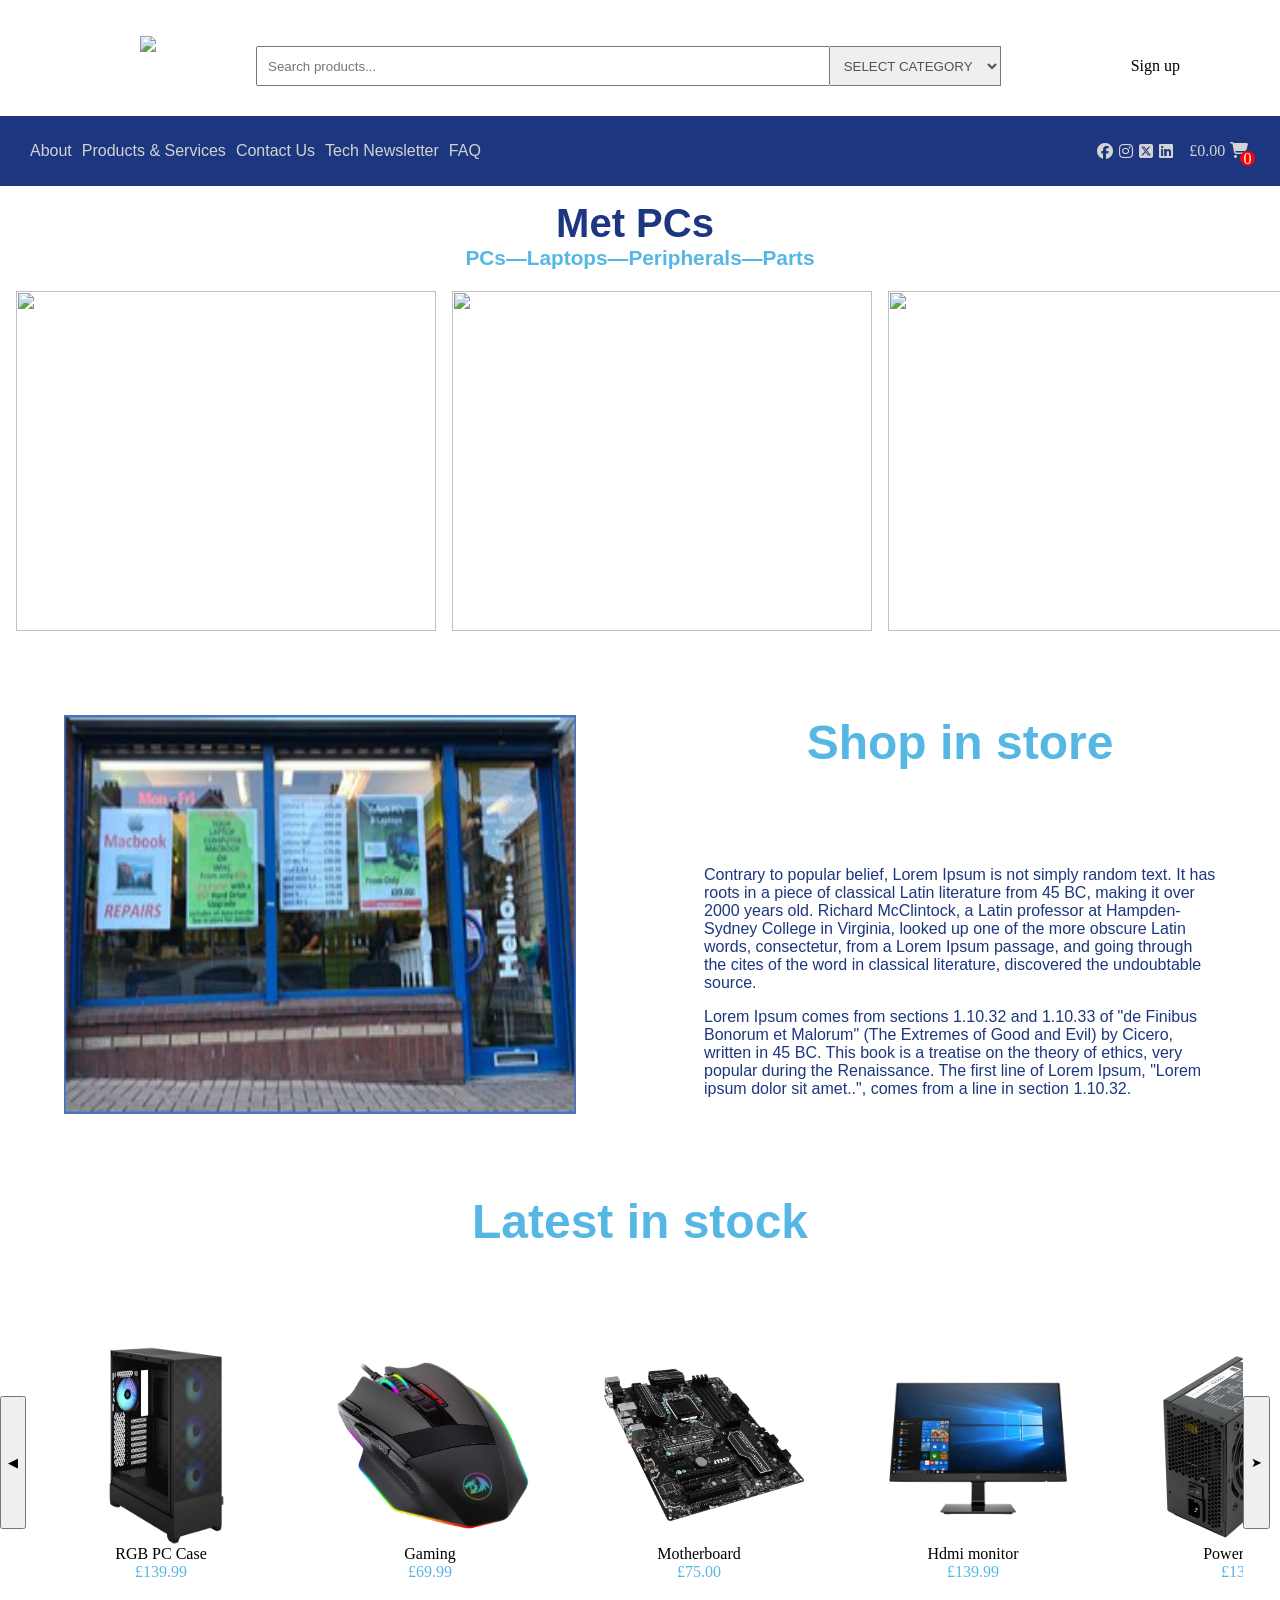
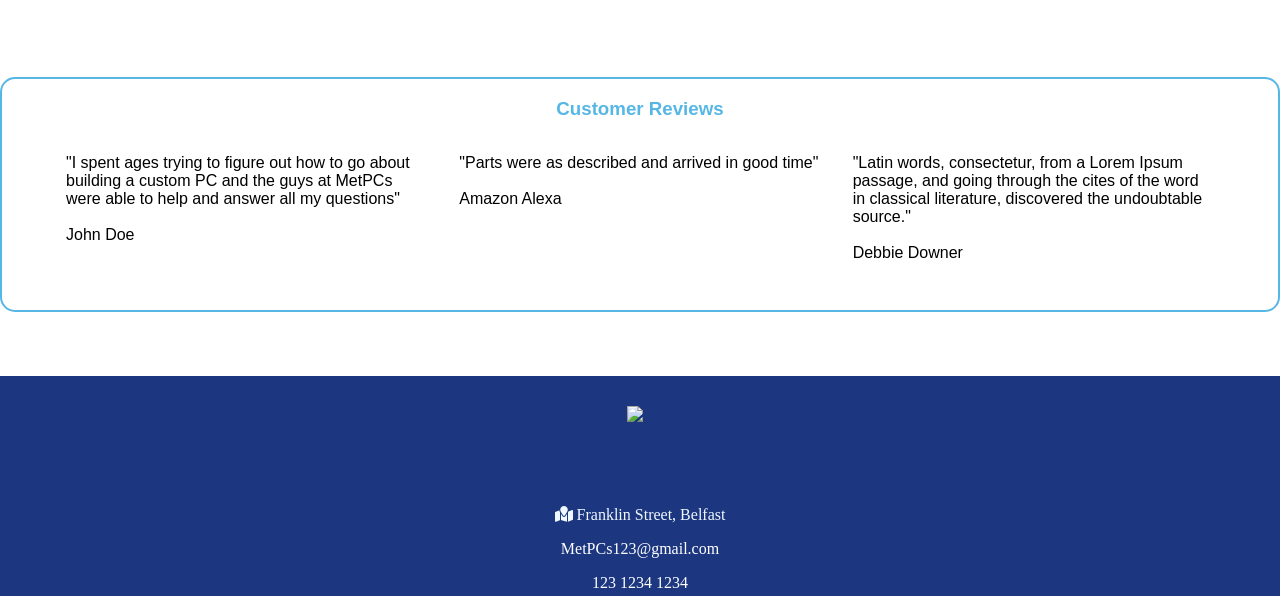
==== index.html @ 99a7a4ff "Mobile pages completed" ====
<!DOCTYPE html>
<html lang="en">
<head>
    <meta charset="UTF-8">
    <meta name="viewport" content="width=device-width, initial-scale=1.0">
    <title>Met PCs Landing Page</title>
    <link href="styles.css" rel="stylesheet"/>
   
    <link href="https://cdnjs.cloudflare.com/ajax/libs/font-awesome/6.5.1/css/all.min.css" 
    rel="stylesheet">
    <link href="Darnell.css" rel="stylesheet"/>
    
    
</head>
<body class="">

    <div class="mobilenav">
    <p id="mobilelink">
      <a id="burger">☰</a>
      <a><i class="fas fa-search"></i></a>
      <a id="cart"><i class='fas fa-shopping-cart'></i></a>
   </p>
    
    </div>
    

    <div class="search">
        <a id="home" href="index.html"><img class="logo" src="images/Met PCs logo.png"></a>

        <a href="productAndServices.html" class="searchbar"><input class="searchbar" type="search" placeholder="Search products..."></a>
        <select class="selectCategory">
            <option>SELECT CATEGORY</option>
            <option>Accessories</option>
            <option>Monitors</option>
            <option>Cases</option>
            <option>Components</option>
        </select>
        
         <a href="techNewsletter.html#sign-button" id="sign-buttontop">Sign up</a>
    </div>

    <div class="navbar">
        <a class="navlink" id="mhome" href="index.html">Home</a>
        <a class="navlink" href="About.html">About</a>
        <a class="navlink" href="productAndServices.html">Products & Services</a>
        <a class="navlink" href="contact.html">Contact Us</a>
        <a class="navlink" href="techNewsletter.html">Tech Newsletter</a>
        <a id="faq" class="navlink" href="faq.html">FAQ</a>
        
     <div class="socials">  
        <a target="_blank"  class="sociallink" href="https://en-gb.facebook.com/"><i class="fa-brands fa-facebook"></i></a>
        <a target="_blank"  class="sociallink" href="https://www.instagram.com/?flo=true"><i class="fa-brands fa-instagram"></i></a>
        <a target="_blank"  class="sociallink" href="https://fuckmusk.com/"><i class="fa-brands fa-square-x-twitter"></i></a>
        <a target="_blank"  class="sociallink" href="https://gb.linkedin.com/"><i class="fa-brands fa-linkedin"></i></a>
       
        <p class="cart"> £0.00 </p>
        <button class="cartButton"><i class='fas fa-shopping-cart'></i>
       <span>0</span>
       </button></div>


    </div>  
    
    <h1 class="title"><a id="homeh1" href="index.html">Met PCs</a></h1> 
    <h2 class="tagline">PCs—Laptops—Peripherals—Parts</h2>


<!--
    <div class="gallery1">
    <button id="leftbutton" onclick="FirstImage()">❮</button>  
    
    <img id="imageid" src="images/setup1.jpg">
    
    <button id="rightbutton" onclick="SecondImage()">❯</button>

    </div>
    -->


  <div class="slideshow">
   <div class ="slides">
      <div class="card"><img src="images/setup1.jpg" alt=""></div>
      <div class="card"><img src="images/setup2.jpg" alt=""></div>
       <div class="card"><img src="images/setup3.avif" alt=""></div>
      <div class="card"><img src="images/setup1.jpg" alt=""></div>
       <div class="card"><img src="images/setup2.jpg" alt=""></div>
      <div class="card"><img src="images/setup3.avif" alt=""></div>
     
   </div>
   <div aria-hidden="" class ="slides">
       <div class="card"><img src="images/setup1.jpg" alt=""></div>
      <div class="card"><img src="images/setup2.jpg" alt=""></div>
       <div class="card"><img src="images/setup3.avif" alt=""></div>
      <div class="card"><img src="images/setup1.jpg" alt=""></div>
       <div class="card"><img src="images/setup2.jpg" alt=""></div>
      <div class="card"><img src="images/setup3.avif" alt=""></div>
   </div>
</div>
  




    <div class="shopfront">
    <img id="shopFrontPic" src="images/shopfront.png">
    <div class="textblock">
       <h2 id="instore">Shop in store</h2>
       <p id="text">Contrary to popular belief, Lorem Ipsum is not simply random text. 
         It has roots in a piece of classical Latin literature from 45 BC, 
         making it over 2000 years old. Richard McClintock, a Latin professor 
         at Hampden-Sydney College in Virginia, looked up one of the more obscure
          Latin words, consectetur, from a Lorem Ipsum passage, and going through the 
          cites of the word in classical literature, discovered the undoubtable source.</p>
          <p id="text">
          Lorem Ipsum comes from sections 1.10.32 and 1.10.33 of "de Finibus Bonorum et 
          Malorum" (The Extremes of Good and Evil) by Cicero, written in 45 BC. 
          This book is a treatise on the theory of ethics, very popular during the 
          Renaissance. The first line of Lorem Ipsum, "Lorem ipsum dolor sit amet..", 
          comes from a line in section 1.10.32.</p>
    </div>
    </div>
    
     
    <h2>Latest in stock</h2>
    <!--
  
   --> 

   <div id="data" class="listProduct">
            <div class="item1">
            <img src="images/rgb case - Edited.png" alt="">
            <h2>NAME PRODUCT</h2>
            <div class="price">
            <button class="addcart">
               Add To Cart
            </button>
         </div>
            </div>
         </div>

  <div class="cartTab">
            <h1>Shopping Cart</h1>
            <div class="listCart">  
            </div>
            <div class="btn1">
               <button class="closeButton">CLOSE</button>
               <button class="checkOut">CHECK OUT</button>
            </div>
         </div>
              
              

       <div class="newcontain">
       <button id="slideL" class="move">◀</button>


        <div id="new" class="gallery">

         <div class="group">
        <img class="item" src="images/rgb case - Edited.png">
        <label class="label">RGB PC Case</label>
        <label id="price">£139.99</label></div>

        <div class="group"><a href="productAndServices.html">
        <img class="item" src="images/pc gaming mouse.png"></a>
        <label class="label">Gaming </label>
        <label id="price">£69.99</label></div>

        <div class="group">
        <img class="item" src="images/motherboard.png">
        <label class="label">Motherboard</label>
        <label id="price">£75.00</label></div>

        <div class="group">
        <img class="item" src="images/hdmi computer monitor.png">
        <label class="label">Hdmi monitor</label>
        <label id="price">£139.99</label></div>

         <div class="group">
        <img class="item" src="images/power supply.png">
        <label class="label">Power supply</label>
        <label id="price">£139.99</label></div>

         <div class="group">
        <img class="item" src="images/gaming keyboard.png">
        <label class="label">RGB Keyboard</label>
        <label id="price">£139.99</label></div>

         <div class="group">
        <img class="item" src="images/RGB PC Speakers.jpg">
        <label class="label">RGB PC Speakers</label>
        <label id="price">£139.99</label></div>

        <div class="group">
        <img class="item" src="images/rgb case - Edited.png">
        <label class="label">RGB PC Case</label>
        <label id="price">£139.99</label></div>

        <div class="group">
        <img class="item" src="images/pc gaming mouse.png">
        <label class="label">Gaming </label>
        <label id="price">£69.99</label></div>

        <div class="group">
        <img class="item" src="images/motherboard.png">
        <label class="label">Motherboard</label>
        <label id="price">£75.00</label></div>

        <div class="group">
        <img class="item" src="images/hdmi computer monitor.png">
        <label class="label">Hdmi monitor</label>
        <label id="price">£139.99</label></div>

         <div class="group">
        <img class="item" src="images/power supply.png">
        <label class="label">Power supply</label>
        <label id="price">£139.99</label></div>

         <div class="group">
        <img class="item" src="images/gaming keyboard.png">
        <label class="label">RGB Keyboard</label>
        <label id="price">£139.99</label></div>

         <div class="group">
        <img class="item" src="images/RGB PC Speakers.jpg">
        <label class="label">RGB PC Speakers</label>
        <label id="price">£139.99</label></div>
        </div> 

     <button id="slideR" class="move">➤</button>  
      </div> 

     <div class="reviews"> <h3 id="feedbk">Customer Reviews</h3>
     <div class="feedback">
      <p class="r">"I spent ages trying to figure out how to go about building a
          custom PC and the guys at MetPCs were able to help and answer all my questions" <br> <br> John Doe</p>
      <p class="r">"Parts were as described and arrived in good time" <br> <br> Amazon Alexa</p>
      <p class="r"> "Latin words, consectetur, from a Lorem Ipsum passage, and going through the 
          cites of the word in classical literature, discovered the undoubtable source."
         <br><br> Debbie Downer</p>
      
     </div>


     </div>

    <div class="footer">
        <a href="index.html"><img id="metdark" src="images/Met dark.png"></a>
        <p id="address"><i class='fa-solid fa-map-location'></i> Franklin Street, Belfast</p>
        <p class="email">MetPCs123@gmail.com</p>
        <p>123 1234 1234</p></div>
     
   </div>
   
   
  
 <script src="script.js"></script>   
</body>
</html>
---- styles.css ----
body {margin: 0px;}

@keyframes spin {
        from {translate: 0;}
        to {translate: -100%;}
}

.slideshow::-webkit-scrollbar {
        display: none;
}

.slideshow {
        width: 100%;
        display: flex;
        overflow-x: auto;
        margin-bottom: 5em;
        
        }

.slides {display: flex;
        align-items: center;
        justify-content: center;
        animation: spin 80s infinite linear;
        gap:1em;
        padding-left: 1em;
       
}

.slides:hover {animation-play-state: paused;}

a { text-decoration: none;
    padding-left: 0px;
    margin-left: -10px;
}



.card img {height: 340px;
          width: 420px;}

 .search {display: flex;
          align-items: center;
         height: 100px;
         flex: 1;
       
 }  
 
 .logo {height: 60px;
       padding-right: 100px;
        margin-left: 150px;
        }

a       {display: flex;
        flex-direction: row;
        justify-content: center;}

 .searchbar {height: 40px;
            flex: 1;
            padding-left: 10px;
        }

        
.selectCategory {height: 40px;
        border-left: none;
        color: rgb(84, 83, 83);
        padding-left: 10px;
        padding-right: 10px;
        cursor: pointer;
        margin-left: -.42px;}       

        

.btn {height: 30px;
      margin-right: 20px; 
      color: rgb(84, 83, 83);
       }
       

.cart {display: flex;
        flex-direction: row;
        width: .3em;}

.navbar {
        display: flex;
        gap: 20px;
        flex-wrap: wrap;
        flex-shrink: 0;
        overflow: hidden;
        color: lightgray;
        background-color: #1C377F;
        padding-left: 30px;
        padding-top: 10px;
        padding-bottom: 10px;
        position: sticky;
        top: 0;
        align-items: center;
        z-index: 1;
        
        ;
}

input:focus {
    outline: none;
  
}
select:focus {
    outline: none;
}

.socials {display: flex;
        justify-content: flex-end;
        flex-direction: row;
        align-items: center;
        gap: 1em;
        padding-right: 2em;
        position: relative;
        
        }

i, span {cursor: pointer;}

.socials span {display: flex;
                width: 15px;
                height: 15px;
                background-color: red;
                justify-content: center;
                align-items: center;
                color: #ffffff;
                border-radius: 50%;
                position: absolute;
                top: 50%;
                margin-left: 10px;}

#faq {display:flex;
      flex:1;
        justify-content: flex-start;}

h2 {font-family:'Franklin Gothic Medium', 'Arial Narrow', Arial, sans-serif;
    margin: auto;
text-align: center;
font-size:3em;
margin-bottom: 2em;
color: #56b7e5;}

.shopfront {display: flex;
            justify-content: space-around;
            margin-bottom: 5em;
            }

#shopFrontPic {width: 40vw;}

#text {width: 40vw;
        font-family: Arial, sans-serif;
        color: #1C377F;}
            

#service {all: unset;
        font-family:'Franklin Gothic Medium', 'Arial Narrow', Arial, sans-serif;
        margin: auto;
        text-align: center;
        font-size:3em;
        margin-bottom: 2em;
        color: #56b7e5;}


.navlink {text-decoration: none;
   color: lightgray;
font-family: 'Franklin Gothic Medium', 'Arial Narrow', Arial, sans-serif;}

.navlink:hover {text-decoration-line: underline;}

#mhome {visibility: hidden;
        width: 0;}

.mobilenav {visibility: hidden;
           height: 0;}

.sociallink {color: lightgray;
             text-decoration: none;}

.sociallink:hover {color: #ffffff;}

.navlink:hover {color: #ffffff;
}

#sign {
        background: none;
        border: none;
        padding-left: 70px;
        padding-right: 70px;
        cursor: pointer;
        text-decoration: none;
        font-size: 1rem;
}

#sign:hover {color: #808080;}



.cart {margin-left: auto;
        margin-right: 20px;
        
       }

.title {font-size: 2.5em;
        font-family: 'Franklin Gothic Medium', 'Arial Narrow', Arial, sans-serif;
        color: #1C377F;
        text-align: center;
        font-weight: bold;
        text-align: center;
        padding-bottom: 0;
        margin-bottom: 0;
        margin-top: 15px;
        
       }

.tagline {text-align: center;
        font-family: 'Franklin Gothic Medium', 'Arial Narrow', Arial, sans-serif;
        font-size: 1.3em;
        color: #56b7e5;
        margin-bottom: 1em;
       
      }

.gallery1 {display: flex;
         flex-direction: row;
         justify-content: center;
         margin-bottom: 10rem;
         background-color: #1C377F;
        }

#imageid {height: 400px;
         width: 600px;}

#leftbutton {background: none;
        color: azure;
        border: 0;
        height: 100;
        cursor: pointer;
        }

#rightbutton {
background: none;
border: 0;
color: azure;
height: 100;
cursor: pointer;}


#new {
        all: unset;
        overflow: scroll;
        flex-wrap: nowrap;
        flex-direction: row;
        display: flex;
        white-space: nowrap;
        position: static;
        gap: 4em;
       
}
 

 #new::-webkit-scrollbar {
                display: none; 
        }  

 .newcontain {display: flex;
                flex-direction: row;
                align-items: center;
                margin-bottom: 6em;
               }    
#slideR {
        margin-right: 10px;}

.move {height: 10em;
        margin-right: 30px;}                

.gallery {
        display: flex;
        flex-direction: row;
        justify-content: space-around;
        flex-wrap: wrap;
        gap: 30px;
        padding-bottom: 80px;
       

}

.group {display: flex;
        flex-direction: column;
        align-items: center;
        }

.group img {width: 200px;
        height: 200px;}



#price {color: #56b7e5;}


.reviews {border: solid 2px #56b7e5;
         margin-bottom: 4em;
         padding-bottom: 2em;
         border-radius: 15px;
         font-family: Arial, sans-serif;
}

.r {width: 50em;}


.feedback {display: flex;
          padding-left: 4em;
           padding-right: 4em;
         gap: 2em;}

#feedbk {color: #56b7e5;
        font-family: 'Arial Narrow', Arial, sans-serif;
        text-align: center;}





.footer { 
background-color: #1C377F;;
height: 220px;
display: flex;
align-items: center;
text-align: center;
flex-direction: column;
color:#ffffff;
margin: 0;
}


#metdark {
        height: 100px;
        background-color: #1C377F;
        margin: auto;
        margin-top: 30px;
        margin-bottom: 0;
        
}

#address {color: aliceblue;
                margin-top: 0;}

#homeh1 {text-decoration: none;
        color: #1C377F;}

.sub {font-size: 2em;
       font-family: 'Arial Narrow', Arial, sans-serif;
        margin-left: 2.5em;
        color: #1C377F;
        font-style: oblique; }

.container {display: grid; 
        grid-template-columns: 1fr 1fr 1fr 1fr;
                padding-bottom: 4em;
                padding-left: 1em;
                padding-right: 1em;
                margin:0;
                grid-template-rows: 50vh;
                place-items: center;
                gap: 40px;
               
                }

.item1 {border: solid 2px #56b7e5; 
      border-radius: 15px;
        width: 15em;
        height: 18em;
        box-shadow: 1px 3px 8px 1px rgb(241, 241, 241);
        cursor: pointer;
        
        }


.name {color: #1C377F;
       margin-left: .5em;
       font-family: 'Franklin Gothic Medium', 'Arial Narrow', Arial, sans-serif;
       font-size: 1.2em;
}

#addcart {width: inherit;
          background-color: #56b7e5;
         color: #ffffff;
         border: none;
         margin-bottom: .5em;
         padding-top: .25em;
         padding-bottom: .25em;
         cursor: pointer;
          }

#addcart:hover {background-color: #7acff7;
        padding-bottom: 10px;}

.£ {margin-left: .5em;
        font-family: 'Franklin Gothic Medium', 'Arial Narrow', Arial, sans-serif;
        color: #56b7e5;}

.pic {height: 12em;
        width: 15em;
        border-top-left-radius: 15px;
        border-top-right-radius: 15px;
        margin-bottom: .5em;
        margin-top: 2em;
        margin-bottom: 1em;
        }    
        
#seemore {display: flex;
        justify-content: center;
        margin-bottom: 4em;
        }

#see {border: solid 1px #56b7e5;
      border-radius: 10px;
        color: #56b7e5;
        background-color: white;
        width: 10em;
        height: 2em;
        cursor: pointer;}

#see:hover {background-color: #56b7e5;
            color: #ffffff;}

.cartTab {width: 400px;
         background-color: #56b7e5;
         color: #ffffff;
         position: fixed;
         inset: 0 -400px 0 auto;
         display: grid;
         grid-template-rows: 70px 1fr 70px;
         font-family:  Arial, sans-serif;
         z-index: 1;
        
        
        }

body.showCart .cartTab {
        inset: 0 0 0 auto;
}





.cartTab .name {font-size: 15px;}


.item .item1 { height: 100%;
         box-shadow: none;
        width: fit-content;}
        
.item {height: 70px;
        padding-left: 10px;}





.listCart .name {color: #ffffff;
 }

.listProduct  {
        display: grid;
        grid-template-columns: repeat(4, 1fr);
        gap: 20px;
        padding-bottom: 2em;
        justify-items: center;
        margin-top: 2em;
        
        
}

#data {display: none;}

.listProduct .item1 {
        display: grid;
        justify-items: center;
}

.listProduct .item1 .price {
       height: 10px;
       margin: 0;
       padding: 0;
}

.listProduct .item1 img {
        width: 12em;
        padding-top: 1em;
        height: 10em;
       
       
       

}

.listProduct .item1 h2 {
        font-size: 1.5em;
        padding: 0;
        margin: 0;
        height: 10px;
}

.listProduct .item1 .addcart {
      
        width: 100%;
         background-color: #29afed;
         color: #ffffff;
         border: none;
         cursor: pointer;
         height: 25px;
}

.listProduct .item1 .addcart:hover {background-color: #7acff7;}

.cartTab h1 {padding-left: 10px;}

.cartTab .btn1 {display: grid;
        grid-template-columns: repeat(2, 1fr);}

.cartTab .btn1 button{
        background-color: #29afed;
        color: #ffffff;
        border: none;
        cursor: pointer;
        font-weight: 500;
}

.cartTab .btn1 button:hover {
        background-color: #7acff7;
}

.cartTab .btn1 .closeButton {background-color: #f2f2f2;
                        color: #000000;}

.cartTab .btn1 .closeButton:hover {background-color: #ffffff;
                        color: #000000;}                        

.cartTab .listCart .item1 img {
        width: 100%;
}

.cartTab .listCart .item1 {
        display: grid;
        grid-template-columns: 70px 150px 50px 1fr;
        gap: 10px;
        text-align: center;
        align-items: center;
        border: none;
}

.listCart .quantity span {
        display: inline-block;
        width: 20px;
        height: 20px;
        background-color: #ffffff;
        color: #1C377F;
        border-radius: 50%
}

.listCart .quantity span:nth-child(2) {
        background-color: transparent;
        color: #ffffff;
 }

 .listCart .item:nth-child(even) {
        background-color: #7acff7;
        border: none;
 }

 .listCart {overflow: auto;}

 .listCart::-webkit-scrollbar{
        width: 0;
 }

 .cartButton {all: unset;}

 

@media (max-width: 768px) {

        .welcome-text {display: flex;
                        flex-direction: column-reverse;}

        .welcome-text img {
                all: unset;
                width: 100%
     }

        .welcome-text h1 {font-family: Arial, sans-serif;
        font-size: 12px;
       }

          .header-section {
                all: unset;
                display: flex;
                flex-direction: column;
                flex-wrap: wrap;
                
        }

        .faq-list details {
               
                 width: inherit;
                
        }

        .faq-list h1 {
               
                color: #56b7e5;
                text-align: center;
                
        }

        .about-section {
                all: unset;
                display: flex;
                flex-direction: column;
                flex-wrap: wrap;
                
        }
     
        .about-welcome-text {
                all: unset;
                width: 100vw;
                flex: 1;
                }

        .welcome-text2 p img {
                width: 50px;
        }

        .feedback {
                all: unset;
                display: flex;
                flex-direction: column;
                gap: 1em;
        }

        .r {    all: unset;
                width: inherit;
                font-family: Arial, sans-serif;
                padding: 1em;
                font-size: 14px;
                background-color: #f1f1f1;
                margin-left: 10px;
                margin-right: 10px;
        
        }
        .reviews {margin-top: 50px;
                background-color: #ffffff;}

         .newcontain {
                all: unset;
                display: flex;
                flex-direction: row;
                align-items: center;
                margin-bottom: 0px;
                padding-bottom: 0;
                padding-left: 10px;}   
                
        .newcontain button {display: none;}
                
.move {height: 5em;}                

.gallery {
        all: unset;
        width: 150px;
       
       

}

.group { all:unset;
      
        }

.group img {width: 150px;
        height: 150px;}




        #service {
                all: unset;
                font-size: large;
                display: block;
               text-align: center;
               padding-top: 1em;
               padding-bottom: 1em;
               font-family:  Arial, sans-serif;
        }

        .textblock #text {all: unset;
                display: flex;
                width: 80%;
                align-items: center;
                font-family:  Arial, sans-serif;
                }

        .textblock {align-items: center;
                   display: flex;
                   flex-direction: column;}

        .listProduct {all: unset;
                display: flex;
                flex-wrap: wrap;
                width: inherit;
                gap: 2em;
                justify-content: center;
                }

        #seemore {padding-top: 2em;}

       

        iframe {width: inherit;
                height: auto;}

        .item1      {max-width: 150px;
                    max-height: 220px;
                    display: flex;}

        .item1 img {max-width: 80px;
                    max-height: 100px;}

        .item1 button {max-width: inherit;
                    max-height: inherit;}

        .listProduct .item1 h2 {
                   all: unset;
                   color: #56b7e5;
                        }

      .history{grid-template-columns: 1fr;}
        body {width: 384px;
                margin: 0;
                padding: 0;}

        .mobilenav {visibility: visible;
                  position: sticky;
                  height: 2em;
                  top: 0;
                  z-index: 1;
                  width: 384px;
                  margin-top: -18px;
                  
                       }

        #mobilelink {background-color: #1C377F;
                color: #ffffff;
                padding-top: 1em;
                 padding-bottom: 1em;
                display: flex;
                flex-direction: row;
                gap: 1em;
                justify-content: flex-start;
                align-items: center;
                text-align: left;
                width: 384px;
                
                 }


        #burger {display: flex;
                flex: 1;
                justify-content: flex-start;
                padding-left: .5em;
               }
        
        .search {width: 90vw;
              }

        #cart {padding-right: 1em;}

        .selectCategory {width: 2vw;
        cursor: pointer;}
        
        .logo, #home {display: none;
                        
                       }
        
        #sign {padding-left: 2vw;
                padding-right: 0;}
        
        .searchbar {padding-right: 10vw;
                        margin-left: 1vw;}

       

        .item {height: 10vh;
       padding: auto; 
        }

        .title {font-size: 3em;
                position: relative;
                z-index: 1;
                margin-top: 8vw;
                width: 384px;
                }

        .tagline {font-size: 1.3em;
                   width: 384px;
                        }

        .navbar {overflow: scroll;
                flex-wrap: nowrap;
                flex-direction: row;
                white-space: nowrap;
                padding-top: 3em;
                padding-bottom: 1.2em;
                background-color: white;
                position: static;
                width: 384px;
                margin-left: 0;
                padding-left: 0;
                }
        
                .search {display: none;}

        .navbar::-webkit-scrollbar {
                display: none; 
        }

        
        .label::-webkit-scrollbar {
                display: none; 
        }
        

        .searchbar, .selectCategory, #sign {display: none;}

        
        
              #sign {margin-right: 0vw;
                padding-right: 0;}

        h2 {font-family:'Franklin Gothic Medium', 'Arial Narrow', Arial, sans-serif;
           text-align: center;
           font-size: 2em;
           margin-bottom: 1em;
           color: #56b7e5;
           margin-top: 0;
           padding-top:0;
           width:384px;}

        .gallery1 {display: flex; 
                   background-color:#1C377F;
                   position: static;
                   padding-bottom: 0;
                   margin-bottom: 4em;
                   
                   
                   
                   }

        #imageid { width: 384px;
                   height: 290px;
                   }

        #rightbutton {position: relative;
                      top: 50%;
                      right: 5%;
                      
                     
                     }

         #leftbutton {position: relative;
                      top:50%;
                      left: 5%;
                     }

       

        .socials {display: none;
                  }
        
        .navlink {color: #1C377F;
                  font-family: 'Franklin Gothic Medium', 'Arial Narrow', Arial, sans-serif;
                 font-weight: 900;
                 font-size: 1em;
                 border-right: solid 1px black;
                 width: 384px;
                 padding-right: 1em;
                }    
                 
        .navlink:active {color: #56b7e5;}

       

        #mhome {visibility: visible;
                width: 100%;
                padding-left: 1em;}
                
        .label {width: 150px;
                overflow: auto;
                height: 20px;
                color: #1C377F;
                font-family: 'Arial Narrow', Arial, sans-serif;
                font-size: 1em;
                white-space: nowrap;
                display: flex;
                flex-wrap: nowrap;
                padding-left: 1em;
              }

        #price{width: 150px;
                overflow: hidden;
                height: 10px;
                color: #56b7e5;
                font-family: 'Arial Narrow', Arial, sans-serif;
                font-size: 1em;
                padding-left: 1em;
                }


        .group {width:150px;
        }

        .shopfront {display: flex;
            flex-direction: column;
            align-items: center;
            justify-content: center;
            
            
            }

#shopFrontPic {width: 80vw;
                height: 70vw;
                background-color: #1C377F;
                all: unset;
                padding-top: 4em;
                

                }
#instore {margin-top: -7.5em;
        padding-bottom: 200px;
         }

#text {all: unset;
        color: #1C377F;
        width: 80vw;
        
}

 


 .footer {color:#ffffff;
        text-decoration:None;
 }

}
---- Darnell.css ----
.socials {display: flex;
        justify-content: flex-end;
        flex-direction: row;
        align-items: center;
        gap: 1em;
      
       
         

}

 details {
  border: 2px solid #1C377F;
  border-radius: 10px;
  margin: 40px 0 0 0;
  padding: 1em;
  background-color: #56b7e5;
  font-family:'Franklin Gothic Medium', 'Arial Narrow', Arial, sans-serif;
  font-weight: bold;
  scroll-behavior: auto;
  text-align: center;
  min-width: 100px;
  width: 100%;
  display: flex;
  flex-direction: column;
 }

summary {
  cursor: pointer;
font-size: 20px;
min-width: 100px;
text-align: center;
flex: 1;}

summary::-webkit-details-marker {
  display: none; /* removes default marker in Chrome/Safari */
}

details[open] {
  background: #56b7e5;
text-align: center;}

details p {font-size: 20px}



.faq-welcome h1 {text-align: center;
color:#1C377F;
font-family: 'Franklin Gothic Medium', 'Arial Narrow', Arial, sans-serif;
display: flex;
flex-direction: row;
margin: 0 auto;
min-width: 100px;
}



.about-1 {color: #1C377F;
text-align: center;
font-family: 'Franklin Gothic Medium', 'Arial Narrow', Arial, sans-serif;
}



.about-2 {text-align: center;
font-family: 'Franklin Gothic Medium', 'Arial Narrow', Arial, sans-serif;
}


.email {margin: 0}

hr {background: linear-gradient(to right, #56b7e5,#1C377F, #56b7e5);
border: none;
height: 20px;
}

.header-section {
display: flex;              
justify-content: space-evenly; 
align-items:center;
flex-direction: row;
gap: 5px;                  
}

.welcome-text {
flex: 1;
font-size: 30px;                   
text-align: center;
padding: 0 10px;
font-family: 'Franklin Gothic Medium', 'Arial Narrow', Arial, sans-serif
}

.welcome-text img {
min-width: 100px;
width: 100%;
border-radius: 100px;
margin: 20px;}

.welcome-text h1 {
font-size: 30px;
}

.faq-list {
flex: 1;
justify-content: center;
flex-direction: row;                   
text-align: center;
font-size: 1rem;
margin: 0 10rem;
}

.about-section {display: flex;
justify-content:space-between;
align-items: center;
align-items: center;
flex-direction: row;
font-family: 'Franklin Gothic Medium', 'Arial Narrow', Arial, sans-serif;
gap: 20px;
}

.about-welcome-text{
flex: 1;
text-align: center;
}

.about-welcome-text img {
border: solid;
border-radius: 200px;
width: 90%;
text-align: center;

}


.about-welcome-text p {
font-size: x-large;
padding: 10px;
}


.welcome-text2 {flex: 1;
font-size: 25px;
text-align: center;
padding: 20px;}


.welcome-text2 img {
  width: 75%;
  border-radius: 50px;
}

.welcome-text2 p {
padding: 0 30px;
}

.welcome-text3 {flex: 1;
text-align: center;
font-size: x-large;
}

.welcome-text3 img {
width: 90%;
height: 25rem;
border-radius: 125px;
}

.newsletter-container {display: flex;
justify-content:flex-start;
align-items:flex-start;
flex-direction: row;
gap: 30px;
font-family: 'Franklin Gothic Medium', 'Arial Narrow', Arial, sans-serif;
}

.newsletter-sub {flex: 1;
text-align: center;
border: solid;
border-radius: 130px;
height: 18rem;
overflow: hidden;
margin-top: 180px;
min-width: 100px;
padding: 40px;}

.news-1 {flex: 1;
text-align: center;
padding: 0 50px 0 50px;}

.news-2 {flex: 1;
text-align: center;
padding: 0 50px 0 50px;}

.newsletter-email {flex: 1;
width: 50%;
height: 2rem;
border: solid;
border-radius: 100px;
font-size: 16px;
}

.newsletter-sub h1 {color: #1C377F;
margin-top: 15px;
margin-bottom: 25px;
}


.news-1 img {
width: 100%;
border-radius: 130px;
height: 25rem;
}

.news-2 img {
width: 100%;
border-radius: 130px;
height: 25rem;
margin-top: 25px;}

.newsletter-container p {font-size: 20px;
margin-bottom: 50px;
padding: 0 10.7px 0 10.7px;
}

.subscribe-button { 
background-color: #56b7e5;
border-radius: 20px;
border: solid;
border-color: black;
font-size: 16px;
height: 2.5rem;
color: #ffffff;
}

.subscribe-button:hover {
cursor:pointer;
color: #7acff7;}

.sign-container {display: flex;
justify-content:center;
align-items: center;
font-size: 30px;
flex-direction: column;
width: 50%;
margin: 5rem auto;
border-radius: 100px;
font-family: 'Franklin Gothic Medium', 'Arial Narrow', Arial, sans-serif;
}


.sign-container input {height: 2rem;
width: 40%;
font-size: 20px;
margin: 1rem;
border-radius: 100px;
border: solid;
}


.sign-container h1 {color: #1C377F;
text-align: center;
font-size: 45px;}

.sign-container p {text-align: center;
justify-content: center;
align-items: center;
padding: 0 20px 0 20px;
}

.sign-newsletter {
border: solid;
border-radius: 100px;
width: 50%;
height: 33rem;
overflow: hidden;
font-family: 'Franklin Gothic Medium', 'Arial Narrow', Arial, sans-serif;
}

#sign-button {text-decoration: none;
margin-top: 50px;
font-size: 20px;
padding: 10px;
}

#sign-email input {border-radius: 20px;
border: solid;
width: 35%;
height: 3rem;
font-size: 16px;
}

#sign-password input {border-radius: 20px;
border: solid;
width: 35%;
height: 3rem;
font-size: 16px;
}

.sign-container form {
text-align: center;
font-size: 25px;}

#sign-password img {
width: 3%;
cursor: pointer;}

#sign-buttontop {
text-decoration: none;
color: black;
margin-left: 130px;
padding-right: 100px;
}

.sign-buttons button {
background-color: #56b7e5;
color: #fff;
margin: 0 auto;
font-size: 20px;
border: solid;
border-color: black;
border-radius: 50px;
}

.sign-buttons button:hover {
cursor: pointer;
color: #7acff7;
}

.subscribe-button:hover {cursor:pointer;
}

@media (max-width: 768px) {

  .faq-list {
  all: unset;
  display: flex;
  padding: 10px;
  margin-bottom: 4rem;
  flex-direction: column;
  width: 90%;
  font-family:'Franklin Gothic Medium', 'Arial Narrow', Arial, sans-serif;
  font-size: 12px;
  }

 .faq-list h1 {
 color: black;
 }

  .faq-list summary {
  font-size: 16px;

  }

 details p {
 font-size: 16px;
 }

  .welcome-text img {
  border: none;
  width: 90%;
  }

  .welcome-text h1 {
  font-size: 25px;
  font-family: 'Franklin Gothic Medium', 'Arial Narrow', Arial, sans-serif;
  

  }


  .newsletter-container {
  display: flex;
  flex-direction:column;
  gap: 10px; 
  }

  .newsletter-sub {
  margin-top: 40px;
  border: none;
  }
  .news-1 {
  padding: 15px;

  }
  .news-2 {
  padding: 30px;


  }
  .news-1 img {
   height: 100%;
    border-radius: 0;
  }

  .news-2 img {
  height: 100%;
  border-radius: 0;
  margin: 20px 0;

  }
  .newsletter-container p {
  font-size: 12;
  padding: 0 25px;
  }

.sign-container {
font-size: 20px;
}


.sign-container input {
width: 100%;
height: 25px;
font-size: 12px;
}


.sign-container h1 {
font-size: 30px;
margin: 0;
}

.sign-container p {
font-size: 20px;
padding: 0 0.5px;
}

.sign-buttons button {
width: 100%;
font-size: 16px;
margin: 5px
}

.about-section {
display:flex;
justify-content:center;
flex-wrap:nowrap;
align-items:center;
align-content: center;
flex-direction:column;
}


.about-welcome-text p {
font-size: 23px;
padding: 25px;
margin: 0;
}

.about-welcome-text img {
width: 80%;
border-radius: 0;
border: none;
}

.about-welcome-text h1 {
font-size: 25px;
}


.welcome-text2 p {
font-size: 23px;
padding: 2.5px;

}

.welcome-text2 img {
width: 100%;
border-radius: 0;
}

.welcome-text3 img {
border-radius: 0;
width: 80%;
height: 15rem;
}

.welcome-text3 p {
padding: 25px;
}
}
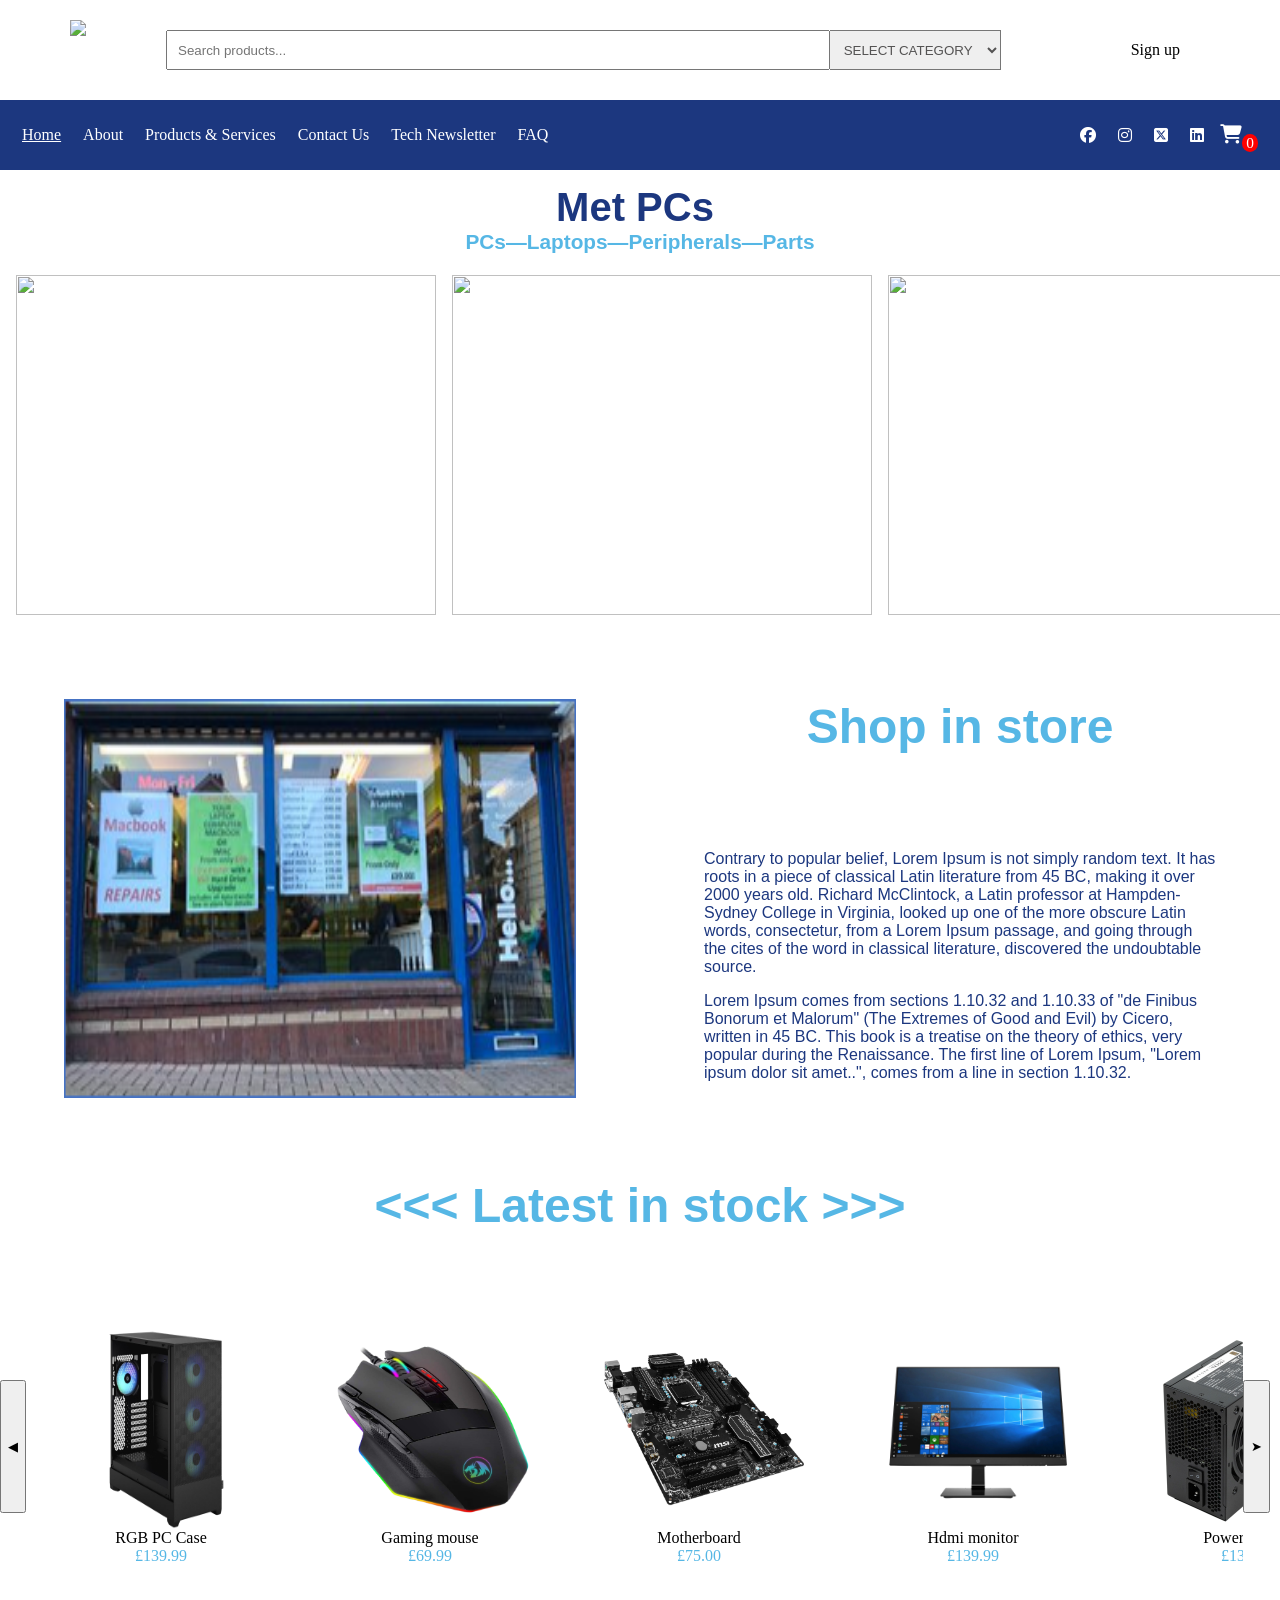
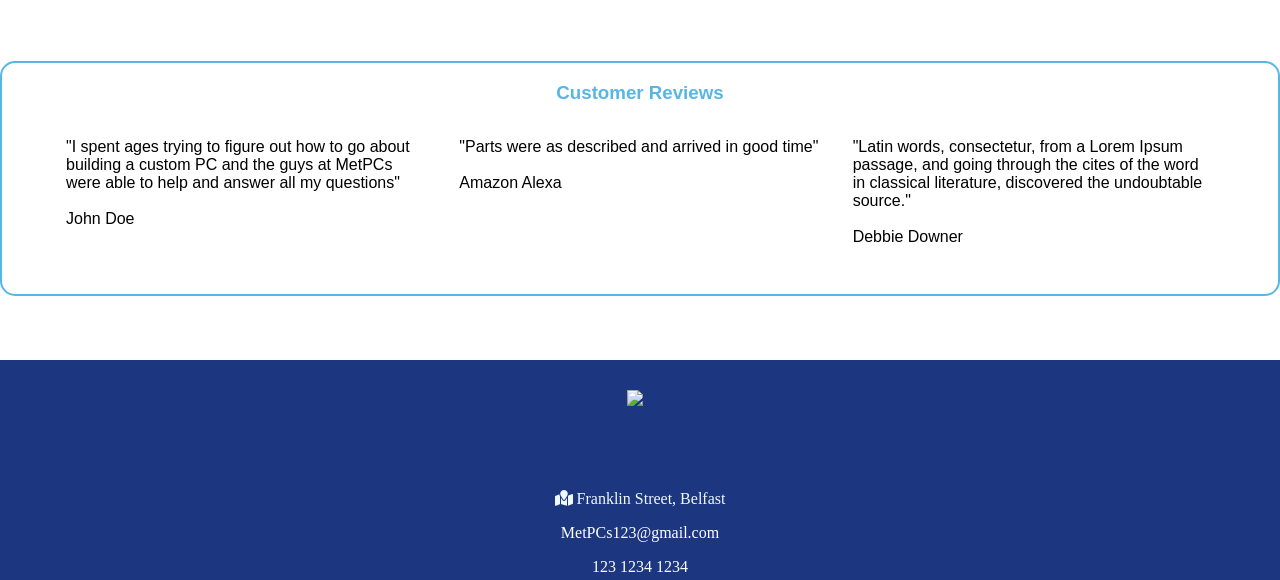
==== commit 1c51d5d4: "working burger menu nav on all page" ====
--- a/index.html
+++ b/index.html
@@ -13,15 +13,6 @@
     
 </head>
 <body class="">
-
-    <div class="mobilenav">
-    <p id="mobilelink">
-      <a id="burger">☰</a>
-      <a><i class="fas fa-search"></i></a>
-      <a id="cart"><i class='fas fa-shopping-cart'></i></a>
-   </p>
-    
-    </div>
     
 
     <div class="search">
@@ -39,27 +30,40 @@
          <a href="techNewsletter.html#sign-button" id="sign-buttontop">Sign up</a>
     </div>
 
-    <div class="navbar">
-        <a class="navlink" id="mhome" href="index.html">Home</a>
-        <a class="navlink" href="About.html">About</a>
-        <a class="navlink" href="productAndServices.html">Products & Services</a>
-        <a class="navlink" href="contact.html">Contact Us</a>
-        <a class="navlink" href="techNewsletter.html">Tech Newsletter</a>
-        <a id="faq" class="navlink" href="faq.html">FAQ</a>
-        
-     <div class="socials">  
-        <a target="_blank"  class="sociallink" href="https://en-gb.facebook.com/"><i class="fa-brands fa-facebook"></i></a>
-        <a target="_blank"  class="sociallink" href="https://www.instagram.com/?flo=true"><i class="fa-brands fa-instagram"></i></a>
-        <a target="_blank"  class="sociallink" href="https://fuckmusk.com/"><i class="fa-brands fa-square-x-twitter"></i></a>
-        <a target="_blank"  class="sociallink" href="https://gb.linkedin.com/"><i class="fa-brands fa-linkedin"></i></a>
+     <div class="navBar">
+        <a class="navLink" href="index.html"><u>Home</u></a>
+        <a class="navLink" href="About.html">About</a>
+        <a class="navLink" href="productAndServices.html">Products & Services</a>
+        <a class="navLink" href="contact.html">Contact Us</a>
+        <a class="navLink" href="techNewsletter.html">Tech Newsletter</a>
+        <a class="navLink" href="faq.html">FAQ</a>
+        
+     <div class="socialM">  
+        <a target="_blank"  class="socialIcon" href="https://en-gb.facebook.com/"><i class="fa-brands fa-facebook"></i></a>
+        <a target="_blank"  class="socialIcon" href="https://www.instagram.com/?flo=true"><i class="fa-brands fa-instagram"></i></a>
+        <a target="_blank"  class="socialIcon" href="https://fuckmusk.com/"><i class="fa-brands fa-square-x-twitter"></i></a>
+        <a target="_blank"  class="socialIcon" href="https://gb.linkedin.com/"><i class="fa-brands fa-linkedin"></i></a>
+     </div>
        
-        <p class="cart"> £0.00 </p>
-        <button class="cartButton"><i class='fas fa-shopping-cart'></i>
+       <div class="burgerMenu"><a class="burgerButton">☰</a></div>
+       <div  class="cartIcon">
+        
+       <button class="cartButton"><i class='fas fa-shopping-cart'></i>
        <span>0</span>
        </button></div>
-
-
     </div>  
+
+    <div class="navMenu">
+        <a class="menuItem" href="index.html"><u>Home</u></a>
+        <a class="menuItem" href="About.html">About</a>
+        <a class="menuItem" href="productAndServices.html">Products & Services</a>
+        <a class="menuItem" href="contact.html">Contact Us</a>
+        <a class="menuItem" href="techNewsletter.html">Tech Newsletter</a>
+        <a class="menuItem" href="faq.html">FAQ</a>
+    </div>
+
+
+ 
     
     <h1 class="title"><a id="homeh1" href="index.html">Met PCs</a></h1> 
     <h2 class="tagline">PCs—Laptops—Peripherals—Parts</h2>
@@ -121,7 +125,7 @@
     </div>
     
      
-    <h2>Latest in stock</h2>
+    <h2> <<< Latest in stock >>> </h2>
     <!--
   
    --> 
@@ -163,7 +167,7 @@
 
         <div class="group"><a href="productAndServices.html">
         <img class="item" src="images/pc gaming mouse.png"></a>
-        <label class="label">Gaming </label>
+        <label class="label">Gaming mouse</label>
         <label id="price">£69.99</label></div>
 
         <div class="group">
@@ -244,14 +248,14 @@
 
      </div>
 
+
     <div class="footer">
         <a href="index.html"><img id="metdark" src="images/Met dark.png"></a>
         <p id="address"><i class='fa-solid fa-map-location'></i> Franklin Street, Belfast</p>
         <p class="email">MetPCs123@gmail.com</p>
-        <p>123 1234 1234</p></div>
-     
-   </div>
-   
+        <p>123 1234 1234</p></div>   
+    </div>
+        
    
   
  <script src="script.js"></script>   
--- a/styles.css
+++ b/styles.css
@@ -10,10 +10,11 @@
 }
 
 .slideshow {
-        width: 100%;
+        width: 100vw;
         display: flex;
         overflow-x: auto;
         margin-bottom: 5em;
+
         
         }
 
@@ -46,8 +47,9 @@
  }  
  
  .logo {height: 60px;
-       padding-right: 100px;
-        margin-left: 150px;
+        padding-right: 80px;
+        padding-left: 80px;
+       
         }
 
 a       {display: flex;
@@ -56,8 +58,7 @@
 
  .searchbar {height: 40px;
             flex: 1;
-            padding-left: 10px;
-        }
+            padding-left: 10px;}
 
         
 .selectCategory {height: 40px;
@@ -68,7 +69,9 @@
         cursor: pointer;
         margin-left: -.42px;}       
 
-        
+.menuItem.active {
+  border-bottom: 2px solid #ffffff;
+}     
 
 .btn {height: 30px;
       margin-right: 20px; 
@@ -89,8 +92,8 @@
         color: lightgray;
         background-color: #1C377F;
         padding-left: 30px;
-        padding-top: 10px;
-        padding-bottom: 10px;
+        padding-top: 1em;
+        padding-bottom: 1em;
         position: sticky;
         top: 0;
         align-items: center;
@@ -113,9 +116,11 @@
         align-items: center;
         gap: 1em;
         padding-right: 2em;
-        position: relative;
-        
-        }
+     
+        
+        }
+
+.socials a {padding-right: .5em;}
 
 i, span {cursor: pointer;}
 
@@ -131,6 +136,22 @@
                 top: 50%;
                 margin-left: 10px;}
 
+.cartButton span
+
+{       all: unset;
+        background-color: red;
+        font-size: .8em;
+        padding-left: .3em;
+        padding-right: .3em;
+        border-radius: 50%;
+        position: absolute;
+        margin-top: 10px;
+        
+
+                
+              }
+
+
 #faq {display:flex;
       flex:1;
         justify-content: flex-start;}
@@ -191,6 +212,7 @@
         cursor: pointer;
         text-decoration: none;
         font-size: 1rem;
+        
 }
 
 #sign:hover {color: #808080;}
@@ -319,9 +341,6 @@
         text-align: center;}
 
 
-
-
-
 .footer { 
 background-color: #1C377F;;
 height: 220px;
@@ -332,7 +351,6 @@
 color:#ffffff;
 margin: 0;
 }
-
 
 #metdark {
         height: 100px;
@@ -577,11 +595,132 @@
         width: 0;
  }
 
- .cartButton {all: unset;}
+
+ .cartButton {all: unset;
+            
+        }
 
  
 
+ .navBar {
+        position: sticky;
+        top: 0;
+        display: flex;
+        background-color: #1C377F;
+        padding-top: 1.5em;
+        padding-bottom: 1.5em;
+        align-items: center;
+        
+       
+       
+ }
+
+ .socialM {
+        display: flex;
+        gap: 2em;
+        justify-content: flex-end;
+        flex: 1;
+        padding-right: 1em;
+        
+ }
+
+ .navLink {color: #ffffff; 
+           padding-left: 2em;}
+
+ .socialIcon {text-decoration: none;
+        color: #ffffff;}
+
+ .burgerMenu {display: none;}
+
+ .cartIcon {margin-right: 2em;
+            font-size: 1.2em;
+            display: flex;
+            align-content: center;
+            color: #ffffff;
+            }
+
+            
+
+ .navMenu {display: none;}
+
+ 
+
+
 @media (max-width: 768px) {
+
+
+        .cartIcon {padding-right: 1em;}
+
+        .burgerMenu {
+        display: flex;
+        color: #ffffff;
+        flex: 1;
+        font-size: 1.5em;
+        }
+
+
+        .navMenu {
+        display: none;
+        flex-direction: column;
+        width: 100vw;
+        background-color: #56b7e5;
+        gap: .5em;
+       
+        }
+
+      
+        body.showMenu .navMenu {
+        display: flex;
+        }
+
+
+        .menuItem {
+        color: #ffffff;
+        font-family: Arial, sans-serif;
+        font-size: 1.2em;
+        border-bottom: 1px solid #7acff7;
+        padding: .5em 0;
+        }
+
+        .navLink,
+        .socialM {
+        display: none;
+        }
+
+        .cartButton {
+        background: none;
+        border: none;
+        color: #ffffff;
+        font-size: 1.5em;
+        }
+
+
+
+        .navBar {width: 100vw;}
+
+        .navLink {display: none;}
+
+         .socialM {
+        display: none;
+        }
+        .cartButton {background: none;
+                     border: none;
+                     color: #ffffff;
+                     font-size: 1.5em;}
+
+        .burgerMenu {display: flex;
+                     color: #ffffff;
+                     flex: 1;
+                     font-size: 1.5em;}
+
+        .body {width: 100vw;}
+
+        .slides {gap: 0;}
+
+       .listCart .item .item1 .quantity {width: 100px;}
+
+        .cartTab {width:100vw;
+                  inset: 0 -500px 0 auto;}
 
         .welcome-text {display: flex;
                         flex-direction: column-reverse;}
@@ -652,7 +791,8 @@
         
         }
         .reviews {margin-top: 50px;
-                background-color: #ffffff;}
+                background-color: #ffffff;
+                width: 100vw;}
 
          .newcontain {
                 all: unset;
@@ -661,26 +801,24 @@
                 align-items: center;
                 margin-bottom: 0px;
                 padding-bottom: 0;
-                padding-left: 10px;}   
+                width: 100vw;}   
                 
         .newcontain button {display: none;}
                 
-.move {height: 5em;}                
-
-.gallery {
-        all: unset;
-        width: 150px;
-       
-       
-
-}
-
-.group { all:unset;
-      
-        }
-
-.group img {width: 150px;
-        height: 150px;}
+        .move {height: 5em;}                
+
+        .gallery {
+                all: unset;
+                width: 150px;
+                }
+
+        .group { all:unset;
+                padding-left: 1em;
+        text-align: center;
+                }
+
+        .group img {width: 150px;
+                height: 150px;}
 
 
 
@@ -697,9 +835,10 @@
 
         .textblock #text {all: unset;
                 display: flex;
-                width: 80%;
+                width: 75vw;
                 align-items: center;
                 font-family:  Arial, sans-serif;
+                font-size: 1em;
                 }
 
         .textblock {align-items: center;
@@ -736,7 +875,7 @@
                    color: #56b7e5;
                         }
 
-      .history{grid-template-columns: 1fr;}
+       .history{grid-template-columns: 1fr;}
         body {width: 384px;
                 margin: 0;
                 padding: 0;}
@@ -746,7 +885,7 @@
                   height: 2em;
                   top: 0;
                   z-index: 1;
-                  width: 384px;
+                  width: 100vw;
                   margin-top: -18px;
                   
                        }
@@ -761,15 +900,15 @@
                 justify-content: flex-start;
                 align-items: center;
                 text-align: left;
-                width: 384px;
+                width: 100vw;
                 
                  }
 
 
-        #burger {display: flex;
+        .burgerButton {display: flex;
                 flex: 1;
                 justify-content: flex-start;
-                padding-left: .5em;
+                margin-left: 1em;
                }
         
         .search {width: 90vw;
@@ -800,11 +939,12 @@
                 position: relative;
                 z-index: 1;
                 margin-top: 8vw;
-                width: 384px;
+                width: 100vw;
+                text-align: center;
                 }
 
         .tagline {font-size: 1.3em;
-                   width: 384px;
+                   width: 100vw;
                         }
 
         .navbar {overflow: scroll;
@@ -815,7 +955,7 @@
                 padding-bottom: 1.2em;
                 background-color: white;
                 position: static;
-                width: 384px;
+                width: 100vw;
                 margin-left: 0;
                 padding-left: 0;
                 }
@@ -846,7 +986,7 @@
            color: #56b7e5;
            margin-top: 0;
            padding-top:0;
-           width:384px;}
+           width:100vw;}
 
         .gallery1 {display: flex; 
                    background-color:#1C377F;
@@ -906,6 +1046,7 @@
                 display: flex;
                 flex-wrap: nowrap;
                 padding-left: 1em;
+                justify-content: center;
               }
 
         #price{width: 150px;
@@ -925,34 +1066,37 @@
             flex-direction: column;
             align-items: center;
             justify-content: center;
+            width: 100vw;
             
             
             }
 
-#shopFrontPic {width: 80vw;
-                height: 70vw;
-                background-color: #1C377F;
-                all: unset;
-                padding-top: 4em;
+        #shopFrontPic {width: 100vw;
+                        height: 70vw;
+                        background-color: #1C377F;
+                        all: unset;
+                        padding-top: 4em;
+                        
+
+                        }
+        #instore {margin-top: -7.5em;
+                padding-bottom: 200px;
+                }
+
+        #text {all: unset;
+                color: #1C377F;
+                width: 80vw;
                 
-
-                }
-#instore {margin-top: -7.5em;
-        padding-bottom: 200px;
-         }
-
-#text {all: unset;
-        color: #1C377F;
-        width: 80vw;
-        
-}
-
- 
-
-
- .footer {color:#ffffff;
-        text-decoration:None;
- }
-
-}
-
+        }
+
+        
+
+
+        .footer {color:#ffffff;
+                text-decoration:None;
+                width: 100vw;
+                padding-bottom: 1em;
+        }
+
+        }
+
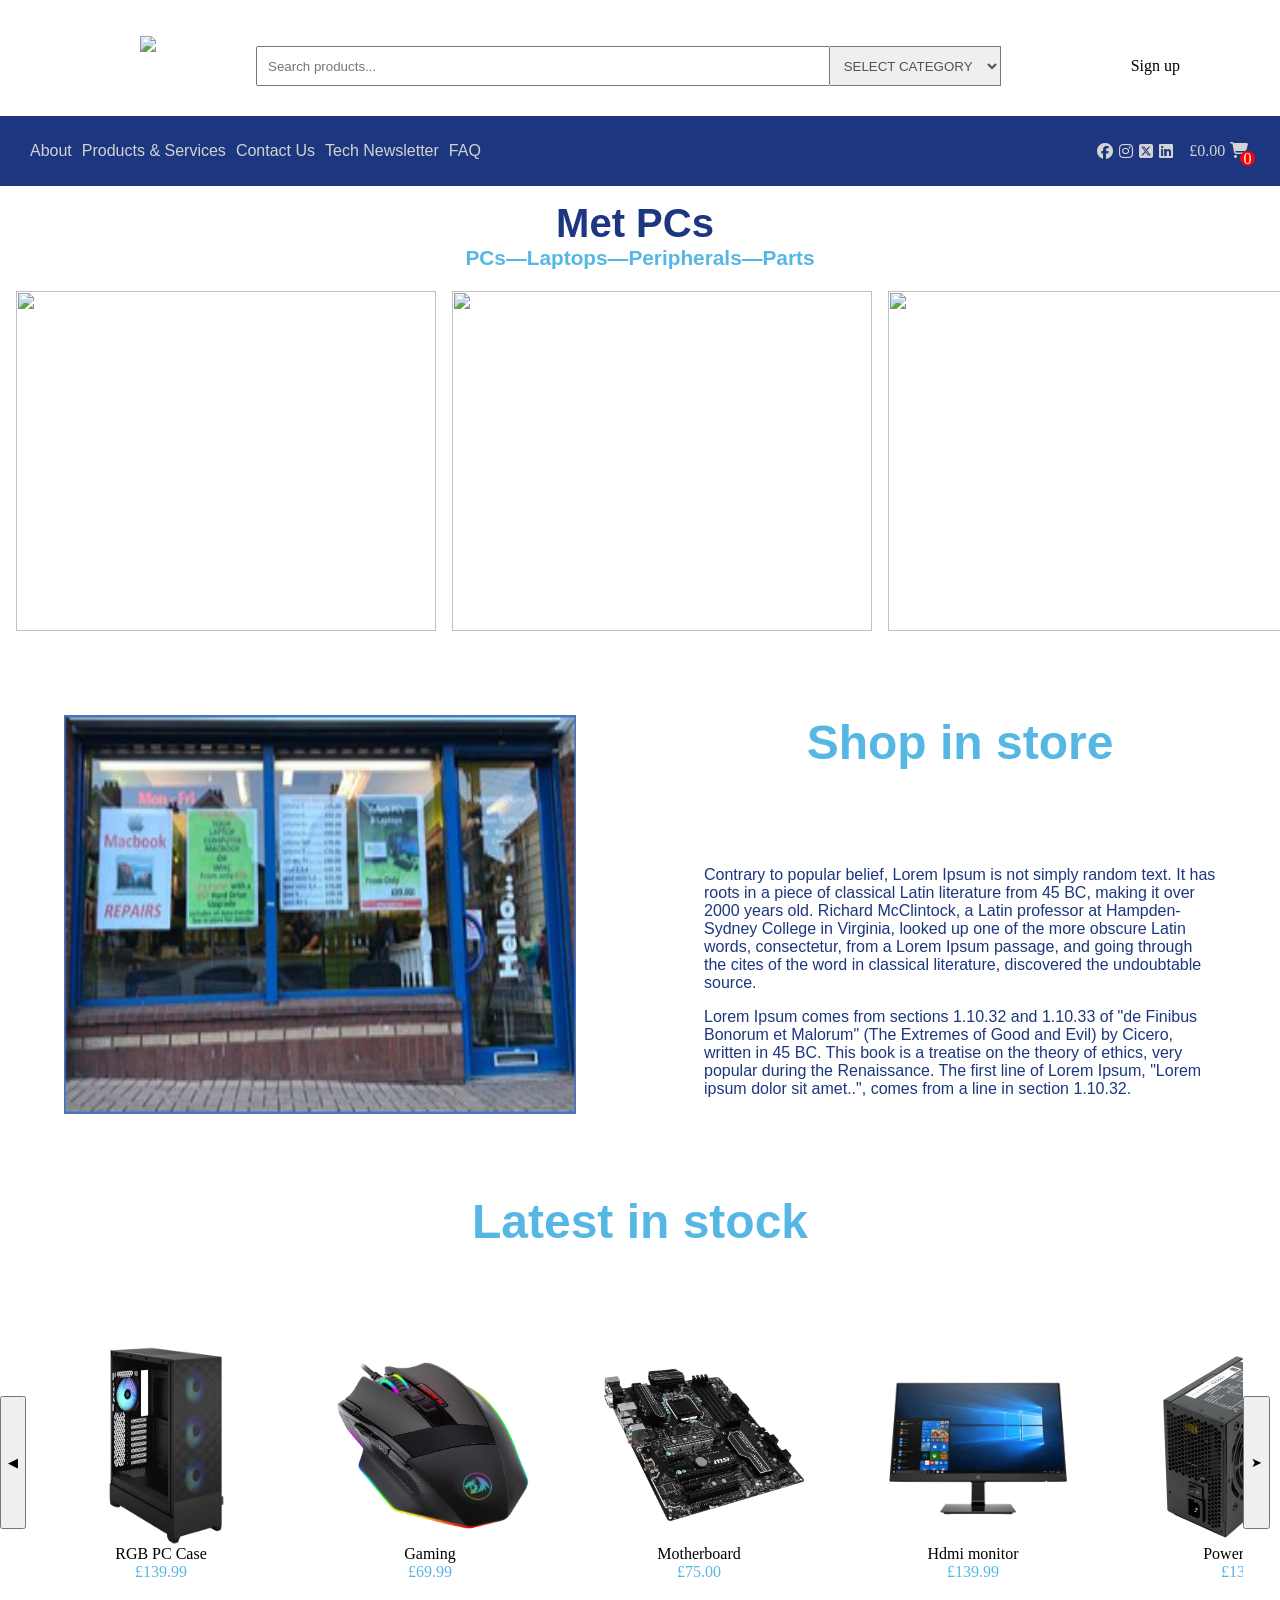
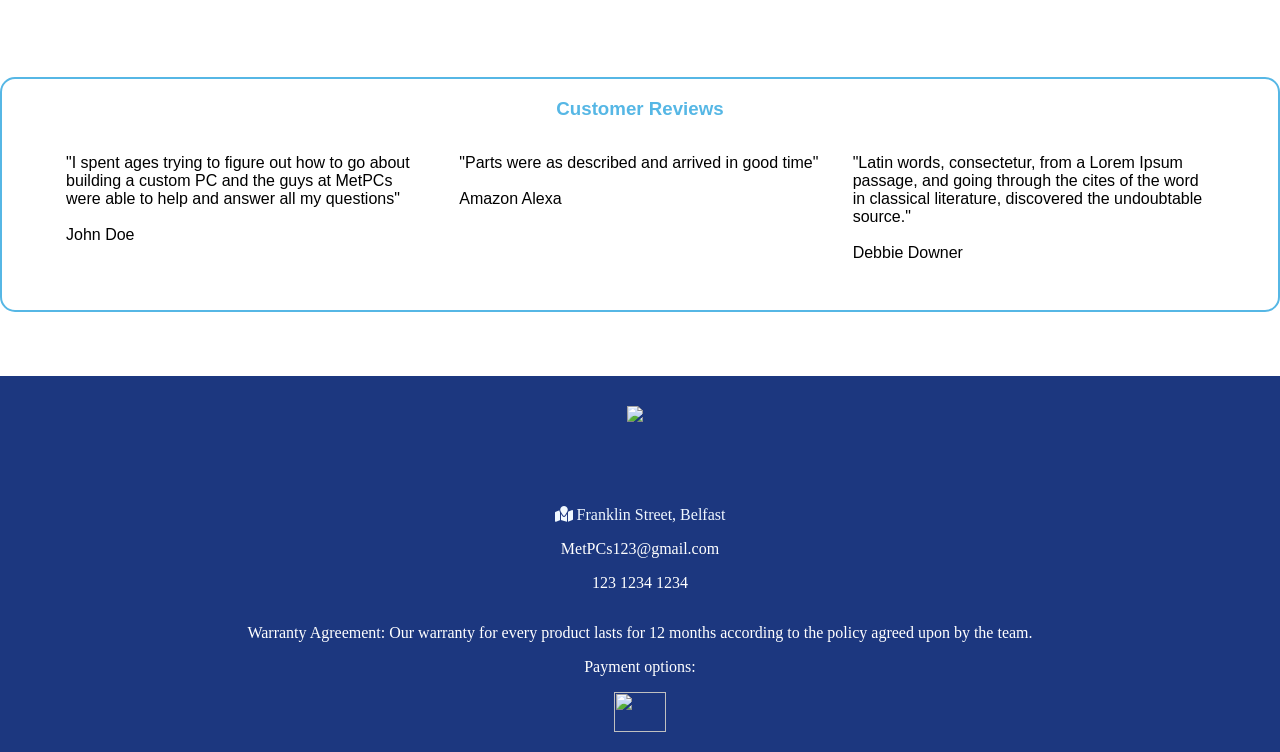
==== commit f7eaef83: "Added payment methods and warranty statement" ====
--- a/index.html
+++ b/index.html
@@ -13,6 +13,15 @@
     
 </head>
 <body class="">
+
+    <div class="mobilenav">
+    <p id="mobilelink">
+      <a id="burger">☰</a>
+      <a><i class="fas fa-search"></i></a>
+      <a id="cart"><i class='fas fa-shopping-cart'></i></a>
+   </p>
+    
+    </div>
     
 
     <div class="search">
@@ -30,40 +39,27 @@
          <a href="techNewsletter.html#sign-button" id="sign-buttontop">Sign up</a>
     </div>
 
-     <div class="navBar">
-        <a class="navLink" href="index.html"><u>Home</u></a>
-        <a class="navLink" href="About.html">About</a>
-        <a class="navLink" href="productAndServices.html">Products & Services</a>
-        <a class="navLink" href="contact.html">Contact Us</a>
-        <a class="navLink" href="techNewsletter.html">Tech Newsletter</a>
-        <a class="navLink" href="faq.html">FAQ</a>
+    <div class="navbar">
+        <a class="navlink" id="mhome" href="index.html">Home</a>
+        <a class="navlink" href="About.html">About</a>
+        <a class="navlink" href="productAndServices.html">Products & Services</a>
+        <a class="navlink" href="contact.html">Contact Us</a>
+        <a class="navlink" href="techNewsletter.html">Tech Newsletter</a>
+        <a id="faq" class="navlink" href="faq.html">FAQ</a>
         
-     <div class="socialM">  
-        <a target="_blank"  class="socialIcon" href="https://en-gb.facebook.com/"><i class="fa-brands fa-facebook"></i></a>
-        <a target="_blank"  class="socialIcon" href="https://www.instagram.com/?flo=true"><i class="fa-brands fa-instagram"></i></a>
-        <a target="_blank"  class="socialIcon" href="https://fuckmusk.com/"><i class="fa-brands fa-square-x-twitter"></i></a>
-        <a target="_blank"  class="socialIcon" href="https://gb.linkedin.com/"><i class="fa-brands fa-linkedin"></i></a>
-     </div>
+     <div class="socials">  
+        <a target="_blank"  class="sociallink" href="https://en-gb.facebook.com/"><i class="fa-brands fa-facebook"></i></a>
+        <a target="_blank"  class="sociallink" href="https://www.instagram.com/?flo=true"><i class="fa-brands fa-instagram"></i></a>
+        <a target="_blank"  class="sociallink" href="https://fuckmusk.com/"><i class="fa-brands fa-square-x-twitter"></i></a>
+        <a target="_blank"  class="sociallink" href="https://gb.linkedin.com/"><i class="fa-brands fa-linkedin"></i></a>
        
-       <div class="burgerMenu"><a class="burgerButton">☰</a></div>
-       <div  class="cartIcon">
-        
-       <button class="cartButton"><i class='fas fa-shopping-cart'></i>
+        <p class="cart"> £0.00 </p>
+        <button class="cartButton"><i class='fas fa-shopping-cart'></i>
        <span>0</span>
        </button></div>
+
+
     </div>  
-
-    <div class="navMenu">
-        <a class="menuItem" href="index.html"><u>Home</u></a>
-        <a class="menuItem" href="About.html">About</a>
-        <a class="menuItem" href="productAndServices.html">Products & Services</a>
-        <a class="menuItem" href="contact.html">Contact Us</a>
-        <a class="menuItem" href="techNewsletter.html">Tech Newsletter</a>
-        <a class="menuItem" href="faq.html">FAQ</a>
-    </div>
-
-
- 
     
     <h1 class="title"><a id="homeh1" href="index.html">Met PCs</a></h1> 
     <h2 class="tagline">PCs—Laptops—Peripherals—Parts</h2>
@@ -125,7 +121,7 @@
     </div>
     
      
-    <h2> <<< Latest in stock >>> </h2>
+    <h2>Latest in stock</h2>
     <!--
   
    --> 
@@ -167,7 +163,7 @@
 
         <div class="group"><a href="productAndServices.html">
         <img class="item" src="images/pc gaming mouse.png"></a>
-        <label class="label">Gaming mouse</label>
+        <label class="label">Gaming </label>
         <label id="price">£69.99</label></div>
 
         <div class="group">
@@ -247,15 +243,20 @@
 
 
      </div>
-
-
-    <div class="footer">
+   <div class="footer-container">
+       <div class="footer">
         <a href="index.html"><img id="metdark" src="images/Met dark.png"></a>
         <p id="address"><i class='fa-solid fa-map-location'></i> Franklin Street, Belfast</p>
         <p class="email">MetPCs123@gmail.com</p>
-        <p>123 1234 1234</p></div>   
-    </div>
+        <p>123 1234 1234</p></div>
+      <div class="footer2">
+         <p>Warranty Agreement: Our warranty for every product lasts for 12 months according to the policy agreed upon by the team.</p>
+         <p>Payment options:</p>
+         <img src="https://pluspng.com/img-png/payment-method-png-payment-options-1003.png"></div>
         
+     
+   </div>
+   
    
   
  <script src="script.js"></script>   
--- a/styles.css
+++ b/styles.css
@@ -10,11 +10,10 @@
 }
 
 .slideshow {
-        width: 100vw;
+        width: 100%;
         display: flex;
         overflow-x: auto;
         margin-bottom: 5em;
-
         
         }
 
@@ -47,9 +46,8 @@
  }  
  
  .logo {height: 60px;
-        padding-right: 80px;
-        padding-left: 80px;
-       
+       padding-right: 100px;
+        margin-left: 150px;
         }
 
 a       {display: flex;
@@ -58,7 +56,8 @@
 
  .searchbar {height: 40px;
             flex: 1;
-            padding-left: 10px;}
+            padding-left: 10px;
+        }
 
         
 .selectCategory {height: 40px;
@@ -69,9 +68,7 @@
         cursor: pointer;
         margin-left: -.42px;}       
 
-.menuItem.active {
-  border-bottom: 2px solid #ffffff;
-}     
+        
 
 .btn {height: 30px;
       margin-right: 20px; 
@@ -92,8 +89,8 @@
         color: lightgray;
         background-color: #1C377F;
         padding-left: 30px;
-        padding-top: 1em;
-        padding-bottom: 1em;
+        padding-top: 10px;
+        padding-bottom: 10px;
         position: sticky;
         top: 0;
         align-items: center;
@@ -116,11 +113,9 @@
         align-items: center;
         gap: 1em;
         padding-right: 2em;
-     
-        
-        }
-
-.socials a {padding-right: .5em;}
+        position: relative;
+        
+        }
 
 i, span {cursor: pointer;}
 
@@ -136,22 +131,6 @@
                 top: 50%;
                 margin-left: 10px;}
 
-.cartButton span
-
-{       all: unset;
-        background-color: red;
-        font-size: .8em;
-        padding-left: .3em;
-        padding-right: .3em;
-        border-radius: 50%;
-        position: absolute;
-        margin-top: 10px;
-        
-
-                
-              }
-
-
 #faq {display:flex;
       flex:1;
         justify-content: flex-start;}
@@ -212,7 +191,6 @@
         cursor: pointer;
         text-decoration: none;
         font-size: 1rem;
-        
 }
 
 #sign:hover {color: #808080;}
@@ -341,16 +319,36 @@
         text-align: center;}
 
 
+
+.footer-container {
+background-color: #1C377F;
+color: #ffffff;
+display: flex;
+justify-content:center;
+flex-direction: column;
+}
+
 .footer { 
 background-color: #1C377F;;
 height: 220px;
-display: flex;
 align-items: center;
 text-align: center;
 flex-direction: column;
 color:#ffffff;
-margin: 0;
-}
+flex: 1;
+}
+
+.footer2 {
+flex: 0;
+text-align: center;
+}
+
+.footer2 img {
+width: 20%;
+height: 40px;
+padding-bottom: 20px;
+}
+
 
 #metdark {
         height: 100px;
@@ -595,132 +593,11 @@
         width: 0;
  }
 
-
- .cartButton {all: unset;
-            
-        }
+ .cartButton {all: unset;}
 
  
 
- .navBar {
-        position: sticky;
-        top: 0;
-        display: flex;
-        background-color: #1C377F;
-        padding-top: 1.5em;
-        padding-bottom: 1.5em;
-        align-items: center;
-        
-       
-       
- }
-
- .socialM {
-        display: flex;
-        gap: 2em;
-        justify-content: flex-end;
-        flex: 1;
-        padding-right: 1em;
-        
- }
-
- .navLink {color: #ffffff; 
-           padding-left: 2em;}
-
- .socialIcon {text-decoration: none;
-        color: #ffffff;}
-
- .burgerMenu {display: none;}
-
- .cartIcon {margin-right: 2em;
-            font-size: 1.2em;
-            display: flex;
-            align-content: center;
-            color: #ffffff;
-            }
-
-            
-
- .navMenu {display: none;}
-
- 
-
-
 @media (max-width: 768px) {
-
-
-        .cartIcon {padding-right: 1em;}
-
-        .burgerMenu {
-        display: flex;
-        color: #ffffff;
-        flex: 1;
-        font-size: 1.5em;
-        }
-
-
-        .navMenu {
-        display: none;
-        flex-direction: column;
-        width: 100vw;
-        background-color: #56b7e5;
-        gap: .5em;
-       
-        }
-
-      
-        body.showMenu .navMenu {
-        display: flex;
-        }
-
-
-        .menuItem {
-        color: #ffffff;
-        font-family: Arial, sans-serif;
-        font-size: 1.2em;
-        border-bottom: 1px solid #7acff7;
-        padding: .5em 0;
-        }
-
-        .navLink,
-        .socialM {
-        display: none;
-        }
-
-        .cartButton {
-        background: none;
-        border: none;
-        color: #ffffff;
-        font-size: 1.5em;
-        }
-
-
-
-        .navBar {width: 100vw;}
-
-        .navLink {display: none;}
-
-         .socialM {
-        display: none;
-        }
-        .cartButton {background: none;
-                     border: none;
-                     color: #ffffff;
-                     font-size: 1.5em;}
-
-        .burgerMenu {display: flex;
-                     color: #ffffff;
-                     flex: 1;
-                     font-size: 1.5em;}
-
-        .body {width: 100vw;}
-
-        .slides {gap: 0;}
-
-       .listCart .item .item1 .quantity {width: 100px;}
-
-        .cartTab {width:100vw;
-                  inset: 0 -500px 0 auto;}
 
         .welcome-text {display: flex;
                         flex-direction: column-reverse;}
@@ -791,8 +668,7 @@
         
         }
         .reviews {margin-top: 50px;
-                background-color: #ffffff;
-                width: 100vw;}
+                background-color: #ffffff;}
 
          .newcontain {
                 all: unset;
@@ -801,24 +677,26 @@
                 align-items: center;
                 margin-bottom: 0px;
                 padding-bottom: 0;
-                width: 100vw;}   
+                padding-left: 10px;}   
                 
         .newcontain button {display: none;}
                 
-        .move {height: 5em;}                
-
-        .gallery {
-                all: unset;
-                width: 150px;
-                }
-
-        .group { all:unset;
-                padding-left: 1em;
-        text-align: center;
-                }
-
-        .group img {width: 150px;
-                height: 150px;}
+.move {height: 5em;}                
+
+.gallery {
+        all: unset;
+        width: 150px;
+       
+       
+
+}
+
+.group { all:unset;
+      
+        }
+
+.group img {width: 150px;
+        height: 150px;}
 
 
 
@@ -835,10 +713,9 @@
 
         .textblock #text {all: unset;
                 display: flex;
-                width: 75vw;
+                width: 80%;
                 align-items: center;
                 font-family:  Arial, sans-serif;
-                font-size: 1em;
                 }
 
         .textblock {align-items: center;
@@ -875,7 +752,7 @@
                    color: #56b7e5;
                         }
 
-       .history{grid-template-columns: 1fr;}
+      .history{grid-template-columns: 1fr;}
         body {width: 384px;
                 margin: 0;
                 padding: 0;}
@@ -885,7 +762,7 @@
                   height: 2em;
                   top: 0;
                   z-index: 1;
-                  width: 100vw;
+                  width: 384px;
                   margin-top: -18px;
                   
                        }
@@ -900,15 +777,15 @@
                 justify-content: flex-start;
                 align-items: center;
                 text-align: left;
-                width: 100vw;
+                width: 384px;
                 
                  }
 
 
-        .burgerButton {display: flex;
+        #burger {display: flex;
                 flex: 1;
                 justify-content: flex-start;
-                margin-left: 1em;
+                padding-left: .5em;
                }
         
         .search {width: 90vw;
@@ -939,12 +816,11 @@
                 position: relative;
                 z-index: 1;
                 margin-top: 8vw;
-                width: 100vw;
-                text-align: center;
+                width: 384px;
                 }
 
         .tagline {font-size: 1.3em;
-                   width: 100vw;
+                   width: 384px;
                         }
 
         .navbar {overflow: scroll;
@@ -955,7 +831,7 @@
                 padding-bottom: 1.2em;
                 background-color: white;
                 position: static;
-                width: 100vw;
+                width: 384px;
                 margin-left: 0;
                 padding-left: 0;
                 }
@@ -986,7 +862,7 @@
            color: #56b7e5;
            margin-top: 0;
            padding-top:0;
-           width:100vw;}
+           width:384px;}
 
         .gallery1 {display: flex; 
                    background-color:#1C377F;
@@ -1046,7 +922,6 @@
                 display: flex;
                 flex-wrap: nowrap;
                 padding-left: 1em;
-                justify-content: center;
               }
 
         #price{width: 150px;
@@ -1066,37 +941,34 @@
             flex-direction: column;
             align-items: center;
             justify-content: center;
-            width: 100vw;
             
             
             }
 
-        #shopFrontPic {width: 100vw;
-                        height: 70vw;
-                        background-color: #1C377F;
-                        all: unset;
-                        padding-top: 4em;
-                        
-
-                        }
-        #instore {margin-top: -7.5em;
-                padding-bottom: 200px;
+#shopFrontPic {width: 80vw;
+                height: 70vw;
+                background-color: #1C377F;
+                all: unset;
+                padding-top: 4em;
+                
+
                 }
-
-        #text {all: unset;
-                color: #1C377F;
-                width: 80vw;
-                
-        }
-
-        
-
-
-        .footer {color:#ffffff;
-                text-decoration:None;
-                width: 100vw;
-                padding-bottom: 1em;
-        }
-
-        }
-
+#instore {margin-top: -7.5em;
+        padding-bottom: 200px;
+         }
+
+#text {all: unset;
+        color: #1C377F;
+        width: 80vw;
+        
+}
+
+ 
+
+
+ .footer {color:#ffffff;
+        text-decoration:None;
+ }
+
+}
+
--- a/Darnell.css
+++ b/Darnell.css
@@ -94,10 +94,11 @@
 min-width: 100px;
 width: 100%;
 border-radius: 100px;
-margin: 20px;}
+margin: 20px;
+}
 
 .welcome-text h1 {
-font-size: 30px;
+font-size: 40px;
 }
 
 .faq-list {
@@ -106,7 +107,7 @@
 flex-direction: row;                   
 text-align: center;
 font-size: 1rem;
-margin: 0 10rem;
+margin: 0 5rem 5rem;
 }
 
 .about-section {display: flex;
@@ -477,4 +478,13 @@
 .welcome-text3 p {
 padding: 25px;
 }
+
+.footer2 {
+padding: 30px;
+}
+
+.footer2 img {
+all: unset;
+width: 70%;
+}
 }
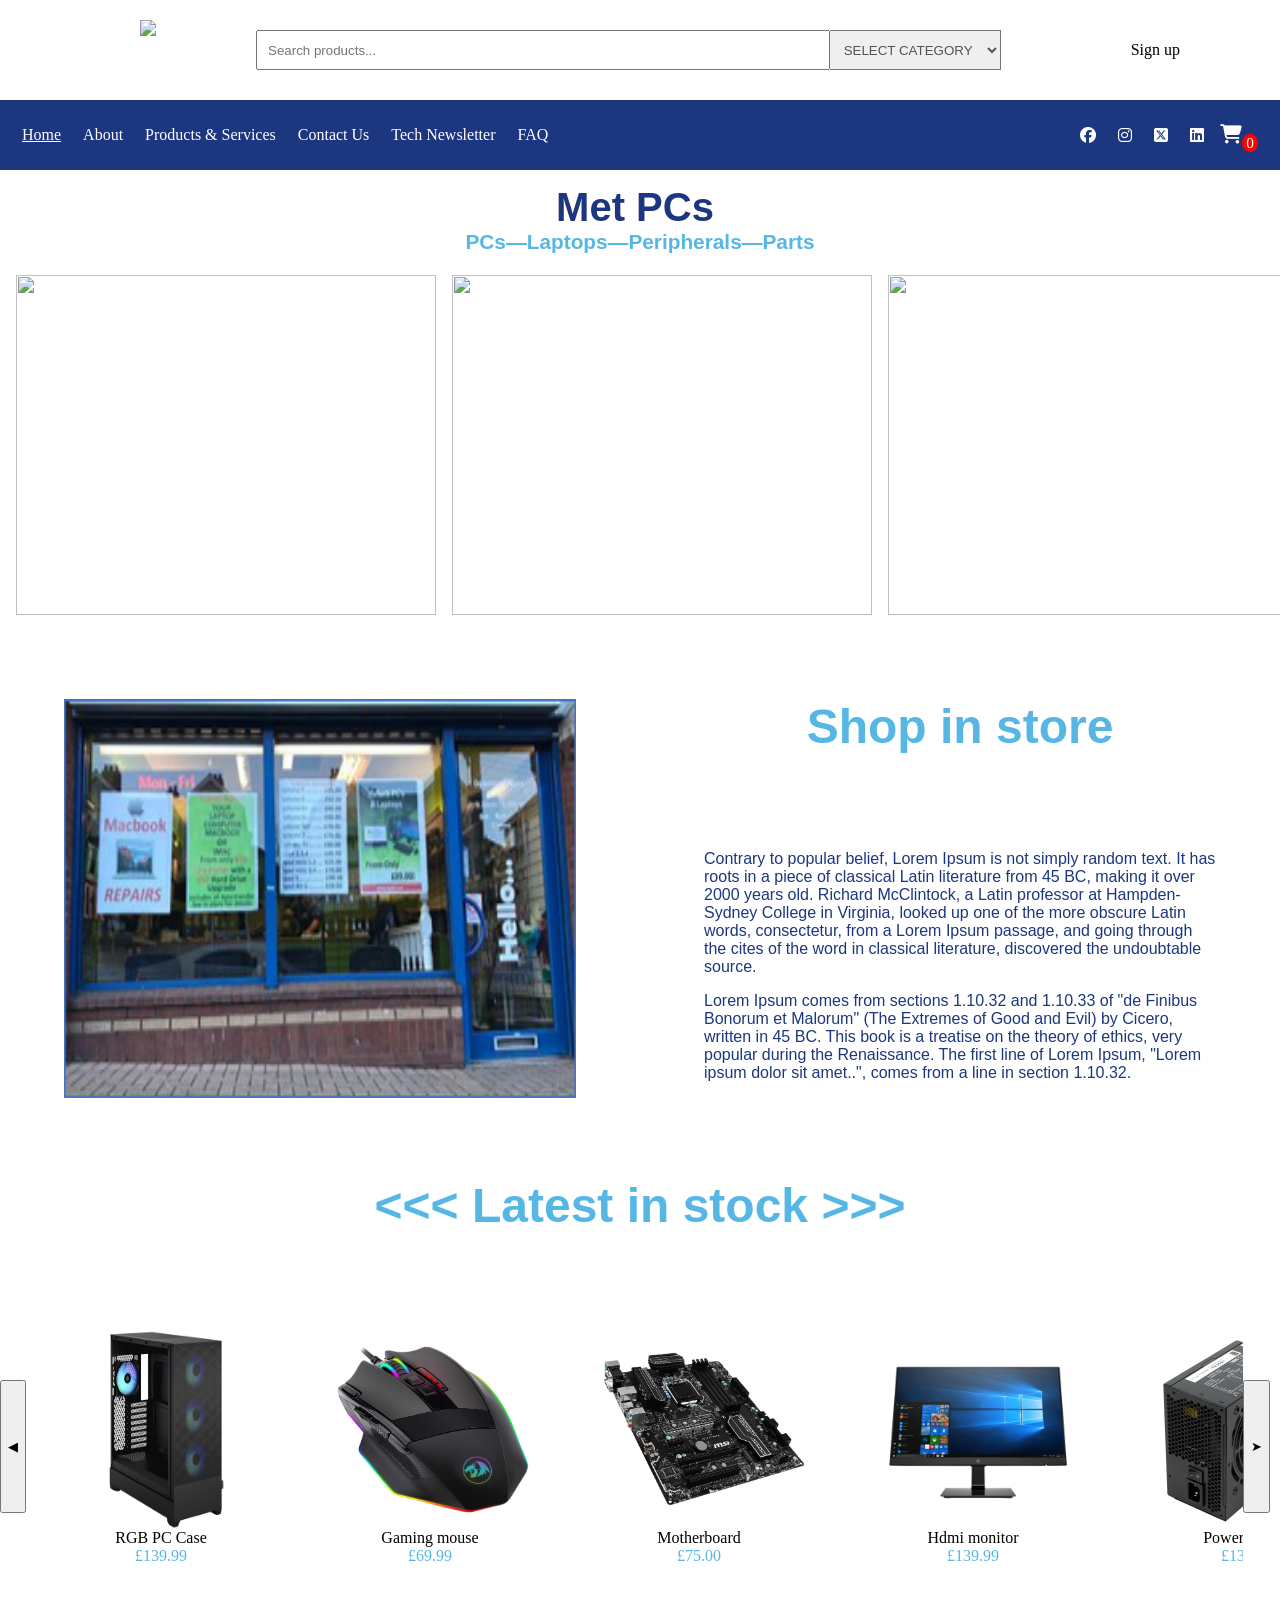
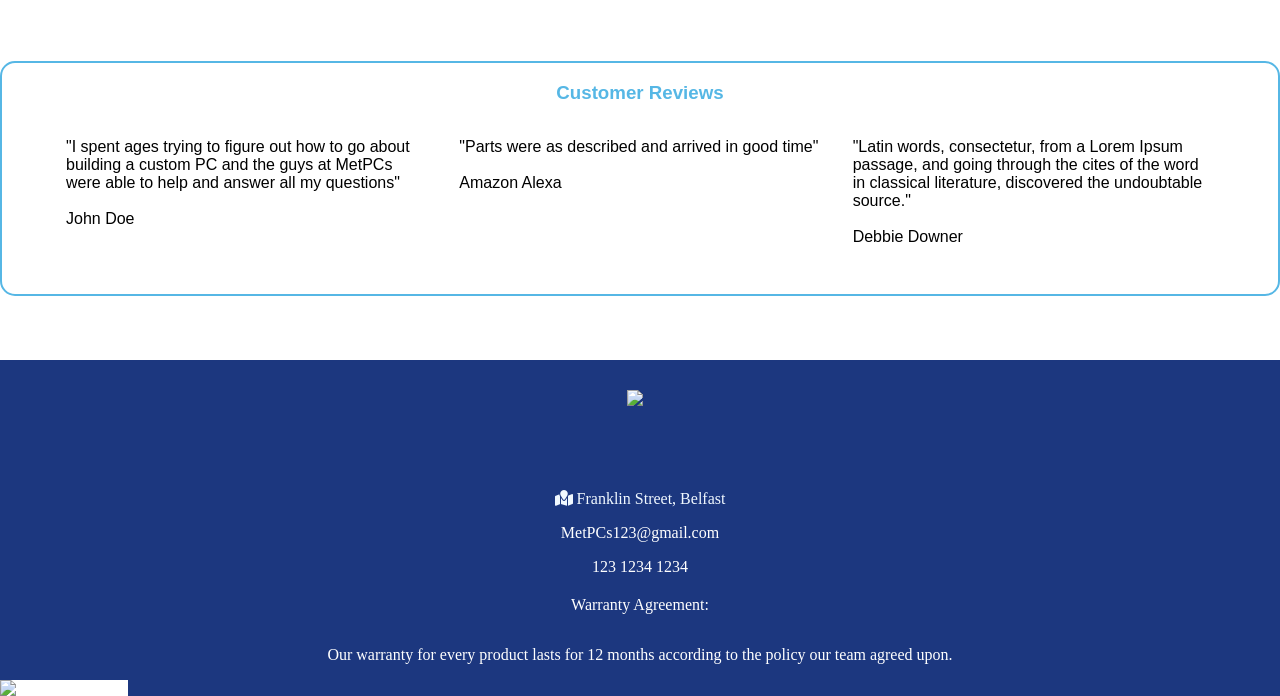
==== commit 353d4523: "New commit" ====
--- a/index.html
+++ b/index.html
@@ -13,15 +13,6 @@
     
 </head>
 <body class="">
-
-    <div class="mobilenav">
-    <p id="mobilelink">
-      <a id="burger">☰</a>
-      <a><i class="fas fa-search"></i></a>
-      <a id="cart"><i class='fas fa-shopping-cart'></i></a>
-   </p>
-    
-    </div>
     
 
     <div class="search">
@@ -39,27 +30,40 @@
          <a href="techNewsletter.html#sign-button" id="sign-buttontop">Sign up</a>
     </div>
 
-    <div class="navbar">
-        <a class="navlink" id="mhome" href="index.html">Home</a>
-        <a class="navlink" href="About.html">About</a>
-        <a class="navlink" href="productAndServices.html">Products & Services</a>
-        <a class="navlink" href="contact.html">Contact Us</a>
-        <a class="navlink" href="techNewsletter.html">Tech Newsletter</a>
-        <a id="faq" class="navlink" href="faq.html">FAQ</a>
-        
-     <div class="socials">  
-        <a target="_blank"  class="sociallink" href="https://en-gb.facebook.com/"><i class="fa-brands fa-facebook"></i></a>
-        <a target="_blank"  class="sociallink" href="https://www.instagram.com/?flo=true"><i class="fa-brands fa-instagram"></i></a>
-        <a target="_blank"  class="sociallink" href="https://fuckmusk.com/"><i class="fa-brands fa-square-x-twitter"></i></a>
-        <a target="_blank"  class="sociallink" href="https://gb.linkedin.com/"><i class="fa-brands fa-linkedin"></i></a>
+     <div class="navBar">
+        <a class="navLink" href="index.html"><u>Home</u></a>
+        <a class="navLink" href="About.html">About</a>
+        <a class="navLink" href="productAndServices.html">Products & Services</a>
+        <a class="navLink" href="contact.html">Contact Us</a>
+        <a class="navLink" href="techNewsletter.html">Tech Newsletter</a>
+        <a class="navLink" href="faq.html">FAQ</a>
+        
+     <div class="socialM">  
+        <a target="_blank"  class="socialIcon" href="https://en-gb.facebook.com/"><i class="fa-brands fa-facebook"></i></a>
+        <a target="_blank"  class="socialIcon" href="https://www.instagram.com/?flo=true"><i class="fa-brands fa-instagram"></i></a>
+        <a target="_blank"  class="socialIcon" href="https://fuckmusk.com/"><i class="fa-brands fa-square-x-twitter"></i></a>
+        <a target="_blank"  class="socialIcon" href="https://gb.linkedin.com/"><i class="fa-brands fa-linkedin"></i></a>
+     </div>
        
-        <p class="cart"> £0.00 </p>
-        <button class="cartButton"><i class='fas fa-shopping-cart'></i>
+       <div class="burgerMenu"><a class="burgerButton">☰</a></div>
+       <div  class="cartIcon">
+        
+       <button class="cartButton"><i class='fas fa-shopping-cart'></i>
        <span>0</span>
        </button></div>
-
-
     </div>  
+
+    <div class="navMenu">
+        <a class="menuItem" href="index.html"><u>Home</u></a>
+        <a class="menuItem" href="About.html">About</a>
+        <a class="menuItem" href="productAndServices.html">Products & Services</a>
+        <a class="menuItem" href="contact.html">Contact Us</a>
+        <a class="menuItem" href="techNewsletter.html">Tech Newsletter</a>
+        <a class="menuItem" href="faq.html">FAQ</a>
+    </div>
+
+
+ 
     
     <h1 class="title"><a id="homeh1" href="index.html">Met PCs</a></h1> 
     <h2 class="tagline">PCs—Laptops—Peripherals—Parts</h2>
@@ -121,7 +125,7 @@
     </div>
     
      
-    <h2>Latest in stock</h2>
+    <h2> <<< Latest in stock >>> </h2>
     <!--
   
    --> 
@@ -163,7 +167,7 @@
 
         <div class="group"><a href="productAndServices.html">
         <img class="item" src="images/pc gaming mouse.png"></a>
-        <label class="label">Gaming </label>
+        <label class="label">Gaming mouse</label>
         <label id="price">£69.99</label></div>
 
         <div class="group">
@@ -243,20 +247,19 @@
 
 
      </div>
-   <div class="footer-container">
-       <div class="footer">
+
+    <div class="footer">
         <a href="index.html"><img id="metdark" src="images/Met dark.png"></a>
         <p id="address"><i class='fa-solid fa-map-location'></i> Franklin Street, Belfast</p>
         <p class="email">MetPCs123@gmail.com</p>
         <p>123 1234 1234</p></div>
-      <div class="footer2">
-         <p>Warranty Agreement: Our warranty for every product lasts for 12 months according to the policy agreed upon by the team.</p>
-         <p>Payment options:</p>
-         <img src="https://pluspng.com/img-png/payment-method-png-payment-options-1003.png"></div>
-        
-     
-   </div>
-   
+    </div>
+        <div class="footer2">
+         <p>Warranty Agreement:</p>
+         <p>Our warranty for every product lasts for 12 months according to the policy our team agreed upon.</p>
+         <img id="payments" src="https://media.invisioncic.com/p289038/monthly_2022_10/Payment-methods.png.2b9ba23475aaa15189f555f77ec3a549.png">
+    </div>
+        
    
   
  <script src="script.js"></script>   
--- a/styles.css
+++ b/styles.css
@@ -10,10 +10,11 @@
 }
 
 .slideshow {
-        width: 100%;
+        width: 100vw;
         display: flex;
         overflow-x: auto;
         margin-bottom: 5em;
+
         
         }
 
@@ -68,7 +69,9 @@
         cursor: pointer;
         margin-left: -.42px;}       
 
-        
+.menuItem.active {
+  border-bottom: 2px solid #ffffff;
+}     
 
 .btn {height: 30px;
       margin-right: 20px; 
@@ -89,12 +92,12 @@
         color: lightgray;
         background-color: #1C377F;
         padding-left: 30px;
+        padding-bottom: 10px;
         padding-top: 10px;
-        padding-bottom: 10px;
         position: sticky;
         top: 0;
         align-items: center;
-        z-index: 1;
+       
         
         ;
 }
@@ -113,9 +116,11 @@
         align-items: center;
         gap: 1em;
         padding-right: 2em;
-        position: relative;
-        
-        }
+     
+        
+        }
+
+.socials a {padding-right: .5em;}
 
 i, span {cursor: pointer;}
 
@@ -131,6 +136,22 @@
                 top: 50%;
                 margin-left: 10px;}
 
+.cartButton span
+
+{       all: unset;
+        background-color: red;
+        font-size: .8em;
+        padding-left: .3em;
+        padding-right: .3em;
+        border-radius: 50%;
+        position: absolute;
+        margin-top: 10px;
+        
+
+                
+              }
+
+
 #faq {display:flex;
       flex:1;
         justify-content: flex-start;}
@@ -191,6 +212,7 @@
         cursor: pointer;
         text-decoration: none;
         font-size: 1rem;
+        
 }
 
 #sign:hover {color: #808080;}
@@ -319,36 +341,30 @@
         text-align: center;}
 
 
-
-.footer-container {
-background-color: #1C377F;
-color: #ffffff;
-display: flex;
-justify-content:center;
-flex-direction: column;
-}
-
 .footer { 
 background-color: #1C377F;;
 height: 220px;
+display: flex;
 align-items: center;
 text-align: center;
 flex-direction: column;
 color:#ffffff;
-flex: 1;
+margin: 0;
 }
 
 .footer2 {
-flex: 0;
+display: flex;
+flex-direction: column;
 text-align: center;
-}
-
-.footer2 img {
-width: 20%;
-height: 40px;
-padding-bottom: 20px;
-}
-
+background-color: #1C377F;
+color:#ffffff;
+}
+
+#payments {
+background-color: #ffffff;
+width: 10%;
+padding:
+}
 
 #metdark {
         height: 100px;
@@ -593,11 +609,132 @@
         width: 0;
  }
 
- .cartButton {all: unset;}
+
+ .cartButton {all: unset;
+            
+        }
 
  
 
+ .navBar {
+        position: sticky;
+        top: 0;
+        display: flex;
+        background-color: #1C377F;
+        padding-top: 1.5em;
+        padding-bottom: 1.5em;
+        align-items: center;
+        
+       
+       
+ }
+
+ .socialM {
+        display: flex;
+        gap: 2em;
+        justify-content: flex-end;
+        flex: 1;
+        padding-right: 1em;
+        
+ }
+
+ .navLink {color: #ffffff; 
+           padding-left: 2em;}
+
+ .socialIcon {text-decoration: none;
+        color: #ffffff;}
+
+ .burgerMenu {display: none;}
+
+ .cartIcon {margin-right: 2em;
+            font-size: 1.2em;
+            display: flex;
+            align-content: center;
+            color: #ffffff;
+            }
+
+            
+
+ .navMenu {display: none;}
+
+ 
+
+
 @media (max-width: 768px) {
+
+
+        .cartIcon {padding-right: 1em;}
+
+        .burgerMenu {
+        display: flex;
+        color: #ffffff;
+        flex: 1;
+        font-size: 1.5em;
+        }
+
+
+        .navMenu {
+        display: none;
+        flex-direction: column;
+        width: 100vw;
+        background-color: #56b7e5;
+        gap: .5em;
+       
+        }
+
+      
+        body.showMenu .navMenu {
+        display: flex;
+        }
+
+
+        .menuItem {
+        color: #ffffff;
+        font-family: Arial, sans-serif;
+        font-size: 1.2em;
+        border-bottom: 1px solid #7acff7;
+        padding: .5em 0;
+        }
+
+        .navLink,
+        .socialM {
+        display: none;
+        }
+
+        .cartButton {
+        background: none;
+        border: none;
+        color: #ffffff;
+        font-size: 1.5em;
+        }
+
+
+
+        .navBar {width: 100vw;}
+
+        .navLink {display: none;}
+
+         .socialM {
+        display: none;
+        }
+        .cartButton {background: none;
+                     border: none;
+                     color: #ffffff;
+                     font-size: 1.5em;}
+
+        .burgerMenu {display: flex;
+                     color: #ffffff;
+                     flex: 1;
+                     font-size: 1.5em;}
+
+        .body {width: 100vw;}
+
+        .slides {gap: 0;}
+
+       .listCart .item .item1 .quantity {width: 100px;}
+
+        .cartTab {width:100vw;
+                  inset: 0 -500px 0 auto;}
 
         .welcome-text {display: flex;
                         flex-direction: column-reverse;}
@@ -668,7 +805,8 @@
         
         }
         .reviews {margin-top: 50px;
-                background-color: #ffffff;}
+                background-color: #ffffff;
+                width: 100vw;}
 
          .newcontain {
                 all: unset;
@@ -677,26 +815,24 @@
                 align-items: center;
                 margin-bottom: 0px;
                 padding-bottom: 0;
-                padding-left: 10px;}   
+                width: 100vw;}   
                 
         .newcontain button {display: none;}
                 
-.move {height: 5em;}                
-
-.gallery {
-        all: unset;
-        width: 150px;
-       
-       
-
-}
-
-.group { all:unset;
-      
-        }
-
-.group img {width: 150px;
-        height: 150px;}
+        .move {height: 5em;}                
+
+        .gallery {
+                all: unset;
+                width: 150px;
+                }
+
+        .group { all:unset;
+                padding-left: 1em;
+        text-align: center;
+                }
+
+        .group img {width: 150px;
+                height: 150px;}
 
 
 
@@ -713,9 +849,10 @@
 
         .textblock #text {all: unset;
                 display: flex;
-                width: 80%;
+                width: 75vw;
                 align-items: center;
                 font-family:  Arial, sans-serif;
+                font-size: 1em;
                 }
 
         .textblock {align-items: center;
@@ -752,7 +889,7 @@
                    color: #56b7e5;
                         }
 
-      .history{grid-template-columns: 1fr;}
+       .history{grid-template-columns: 1fr;}
         body {width: 384px;
                 margin: 0;
                 padding: 0;}
@@ -762,7 +899,7 @@
                   height: 2em;
                   top: 0;
                   z-index: 1;
-                  width: 384px;
+                  width: 100vw;
                   margin-top: -18px;
                   
                        }
@@ -777,24 +914,30 @@
                 justify-content: flex-start;
                 align-items: center;
                 text-align: left;
-                width: 384px;
+                width: 100vw;
                 
                  }
 
 
-        #burger {display: flex;
+        .burgerButton {display: flex;
                 flex: 1;
                 justify-content: flex-start;
-                padding-left: .5em;
+                margin-left: 1em;
                }
         
-        .search {width: 90vw;
+        .search {display: none;
+                width: 80vw;
+                margin-left: 1em;
+                height: 40px;
+                margin-top: 1em;
+                margin-bottom: 1em;
               }
 
         #cart {padding-right: 1em;}
 
         .selectCategory {width: 2vw;
-        cursor: pointer;}
+        cursor: pointer;
+        margin-right: 1em;}
         
         .logo, #home {display: none;
                         
@@ -816,27 +959,30 @@
                 position: relative;
                 z-index: 1;
                 margin-top: 8vw;
-                width: 384px;
+                width: 100vw;
+                text-align: center;
                 }
 
         .tagline {font-size: 1.3em;
-                   width: 384px;
+                   width: 100vw;
                         }
-
+                
+        
+                
         .navbar {overflow: scroll;
                 flex-wrap: nowrap;
                 flex-direction: row;
                 white-space: nowrap;
-                padding-top: 3em;
+                padding-top: 1em;
                 padding-bottom: 1.2em;
-                background-color: white;
+                background-color: #1C377F;
                 position: static;
-                width: 384px;
+                width: 100vw;
                 margin-left: 0;
                 padding-left: 0;
                 }
         
-                .search {display: none;}
+                
 
         .navbar::-webkit-scrollbar {
                 display: none; 
@@ -848,7 +994,7 @@
         }
         
 
-        .searchbar, .selectCategory, #sign {display: none;}
+        .search a {padding: 0;}
 
         
         
@@ -862,7 +1008,7 @@
            color: #56b7e5;
            margin-top: 0;
            padding-top:0;
-           width:384px;}
+           width:100vw;}
 
         .gallery1 {display: flex; 
                    background-color:#1C377F;
@@ -891,15 +1037,25 @@
                      }
 
        
-
-        .socials {display: none;
-                  }
-        
-        .navlink {color: #1C377F;
+        .sociallink {color: #000000;}
+
+          .socials {position: absolute;
+                color: #000000;
+                margin-bottom: 7em;
+        margin-left: 22em;}
+
+         .socials a {display: none;}
+
+         .socials p {display: none;}
+
+         
+      
+        
+        .navlink {color: #ffffff;
                   font-family: 'Franklin Gothic Medium', 'Arial Narrow', Arial, sans-serif;
                  font-weight: 900;
                  font-size: 1em;
-                 border-right: solid 1px black;
+                 border-right: solid 1px #ffffff;
                  width: 384px;
                  padding-right: 1em;
                 }    
@@ -922,6 +1078,7 @@
                 display: flex;
                 flex-wrap: nowrap;
                 padding-left: 1em;
+                justify-content: center;
               }
 
         #price{width: 150px;
@@ -941,34 +1098,37 @@
             flex-direction: column;
             align-items: center;
             justify-content: center;
+            width: 100vw;
             
             
             }
 
-#shopFrontPic {width: 80vw;
-                height: 70vw;
-                background-color: #1C377F;
-                all: unset;
-                padding-top: 4em;
-                
-
+        #shopFrontPic {width: 100vw;
+                        height: 70vw;
+                        background-color: #1C377F;
+                        all: unset;
+                        padding-top: 4em;
+                        
+
+                        }
+        #instore {margin-top: -7.5em;
+                padding-bottom: 200px;
                 }
-#instore {margin-top: -7.5em;
-        padding-bottom: 200px;
-         }
-
-#text {all: unset;
-        color: #1C377F;
-        width: 80vw;
-        
-}
-
- 
-
-
- .footer {color:#ffffff;
-        text-decoration:None;
- }
-
-}
-
+
+        #text {all: unset;
+                color: #1C377F;
+                width: 80vw;
+                
+        }
+
+        
+
+
+        .footer {color:#ffffff;
+                text-decoration:None;
+                width: 100vw;
+                padding-bottom: 1em;
+        }
+
+        }
+
--- a/Darnell.css
+++ b/Darnell.css
@@ -18,18 +18,17 @@
   font-family:'Franklin Gothic Medium', 'Arial Narrow', Arial, sans-serif;
   font-weight: bold;
   scroll-behavior: auto;
-  text-align: center;
+  text-align: left;
   min-width: 100px;
   width: 100%;
   display: flex;
-  flex-direction: column;
  }
 
 summary {
   cursor: pointer;
 font-size: 20px;
 min-width: 100px;
-text-align: center;
+text-align: left;
 flex: 1;}
 
 summary::-webkit-details-marker {
@@ -75,31 +74,24 @@
 }
 
 .header-section {
-display: flex;              
-justify-content: space-evenly; 
-align-items:center;
-flex-direction: row;
-gap: 5px;                  
+  display: flex;              
+  justify-content: space-evenly; 
+  align-items:center;
+   flex-direction: row;
+  gap: 5px;                  
 }
 
 .welcome-text {
-flex: 1;
-font-size: 30px;                   
-text-align: center;
-padding: 0 10px;
-font-family: 'Franklin Gothic Medium', 'Arial Narrow', Arial, sans-serif
-}
+flex: 1;                   
+text-align: center;
+margin: 0 50px;
+padding: 0 10px}
 
 .welcome-text img {
 min-width: 100px;
 width: 100%;
 border-radius: 100px;
-margin: 20px;
-}
-
-.welcome-text h1 {
-font-size: 40px;
-}
+margin: 50px 5px}
 
 .faq-list {
 flex: 1;
@@ -107,62 +99,37 @@
 flex-direction: row;                   
 text-align: center;
 font-size: 1rem;
-margin: 0 5rem 5rem;
+margin: 0 15rem;
 }
 
 .about-section {display: flex;
-justify-content:space-between;
-align-items: center;
-align-items: center;
+justify-content: space-between;
+align-items:flex-start;
 flex-direction: row;
-font-family: 'Franklin Gothic Medium', 'Arial Narrow', Arial, sans-serif;
-gap: 20px;
-}
-
-.about-welcome-text{
-flex: 1;
-text-align: center;
-}
-
-.about-welcome-text img {
-border: solid;
+gap: 10px;
+font-family: 'Franklin Gothic Medium', 'Arial Narrow', Arial, sans-serif;
+}
+
+.about-welcome-text{flex: 1;
+text-align: center;
+padding: 0 100px 0 100px;}
+
+.about-welcome-text img {border: solid;
 border-radius: 200px;
-width: 90%;
-text-align: center;
-
-}
-
-
-.about-welcome-text p {
-font-size: x-large;
-padding: 10px;
-}
+width: 100%;
+text-align: center;
+margin-top: 30px;
+}
+.about-welcome-text p {font-size: x-large;
+padding: 0 30px;}
 
 
 .welcome-text2 {flex: 1;
 font-size: 25px;
 text-align: center;
-padding: 20px;}
-
-
-.welcome-text2 img {
-  width: 75%;
-  border-radius: 50px;
-}
-
-.welcome-text2 p {
-padding: 0 30px;
-}
-
-.welcome-text3 {flex: 1;
-text-align: center;
-font-size: x-large;
-}
-
-.welcome-text3 img {
-width: 90%;
-height: 25rem;
-border-radius: 125px;
+padding: 0 30px;}
+
+.welcome-text2 img {width: 70%;
 }
 
 .newsletter-container {display: flex;
@@ -245,13 +212,14 @@
 margin: 5rem auto;
 border-radius: 100px;
 font-family: 'Franklin Gothic Medium', 'Arial Narrow', Arial, sans-serif;
+overflow: hidden;
 }
 
 
 .sign-container input {height: 2rem;
 width: 40%;
 font-size: 20px;
-margin: 1rem;
+margin: 2rem;
 border-radius: 100px;
 border: solid;
 }
@@ -308,8 +276,7 @@
 text-decoration: none;
 color: black;
 margin-left: 130px;
-padding-right: 100px;
-}
+padding-right: 100px}
 
 .sign-buttons button {
 background-color: #56b7e5;
@@ -317,7 +284,6 @@
 margin: 0 auto;
 font-size: 20px;
 border: solid;
-border-color: black;
 border-radius: 50px;
 }
 
@@ -332,48 +298,40 @@
 @media (max-width: 768px) {
 
   .faq-list {
-  all: unset;
-  display: flex;
-  padding: 10px;
-  margin-bottom: 4rem;
-  flex-direction: column;
-  width: 90%;
-  font-family:'Franklin Gothic Medium', 'Arial Narrow', Arial, sans-serif;
-  font-size: 12px;
-  }
-
- .faq-list h1 {
- color: black;
- }
+    all: unset;
+    padding: 10px;
+    margin-bottom: 4em;
+    
+  }
+
+  .faq-list h1 {
+  color: black;
+  }
+
+  .faq-list details {
+  width: 80%;
+  
+  }
 
   .faq-list summary {
-  font-size: 16px;
-
-  }
-
- details p {
- font-size: 16px;
- }
-
-  .welcome-text img {
-  border: none;
-  width: 90%;
-  }
-
-  .welcome-text h1 {
-  font-size: 25px;
-  font-family: 'Franklin Gothic Medium', 'Arial Narrow', Arial, sans-serif;
-  
-
-  }
-
+  }
+
+   .welcome-text img {
+    border: none;
+   width: 100%;
+  }
+
+.welcome-text h1 {
+font-size: 25px;
+padding: 0 1px;
+}
 
   .newsletter-container {
-  display: flex;
-  flex-direction:column;
-  gap: 10px; 
-  }
-
+    display: flex;
+    flex-direction:column;
+    gap: 10px;
+    
+  }
   .newsletter-sub {
   margin-top: 40px;
   border: none;
@@ -402,89 +360,28 @@
   font-size: 12;
   padding: 0 25px;
   }
-
 .sign-container {
-font-size: 20px;
+
 }
 
 
 .sign-container input {
 width: 100%;
-height: 25px;
+}
+
+
+.sign-container h1 {
+font-size: 16px;
+}
+
+.sign-container p {
 font-size: 12px;
 }
 
-
-.sign-container h1 {
-font-size: 30px;
-margin: 0;
-}
-
-.sign-container p {
-font-size: 20px;
-padding: 0 0.5px;
-}
-
-.sign-buttons button {
-width: 100%;
-font-size: 16px;
-margin: 5px
-}
-
-.about-section {
-display:flex;
-justify-content:center;
-flex-wrap:nowrap;
-align-items:center;
-align-content: center;
-flex-direction:column;
-}
-
-
-.about-welcome-text p {
-font-size: 23px;
-padding: 25px;
-margin: 0;
-}
-
-.about-welcome-text img {
-width: 80%;
-border-radius: 0;
-border: none;
-}
-
-.about-welcome-text h1 {
-font-size: 25px;
-}
-
-
-.welcome-text2 p {
-font-size: 23px;
-padding: 2.5px;
-
-}
-
-.welcome-text2 img {
-width: 100%;
-border-radius: 0;
-}
-
-.welcome-text3 img {
-border-radius: 0;
-width: 80%;
-height: 15rem;
-}
-
-.welcome-text3 p {
-padding: 25px;
-}
-
 .footer2 {
-padding: 30px;
-}
-
-.footer2 img {
-all: unset;
-width: 70%;
-}
+width: 92.5%;
+}
+
+#payments {
+width: 100%;
 }
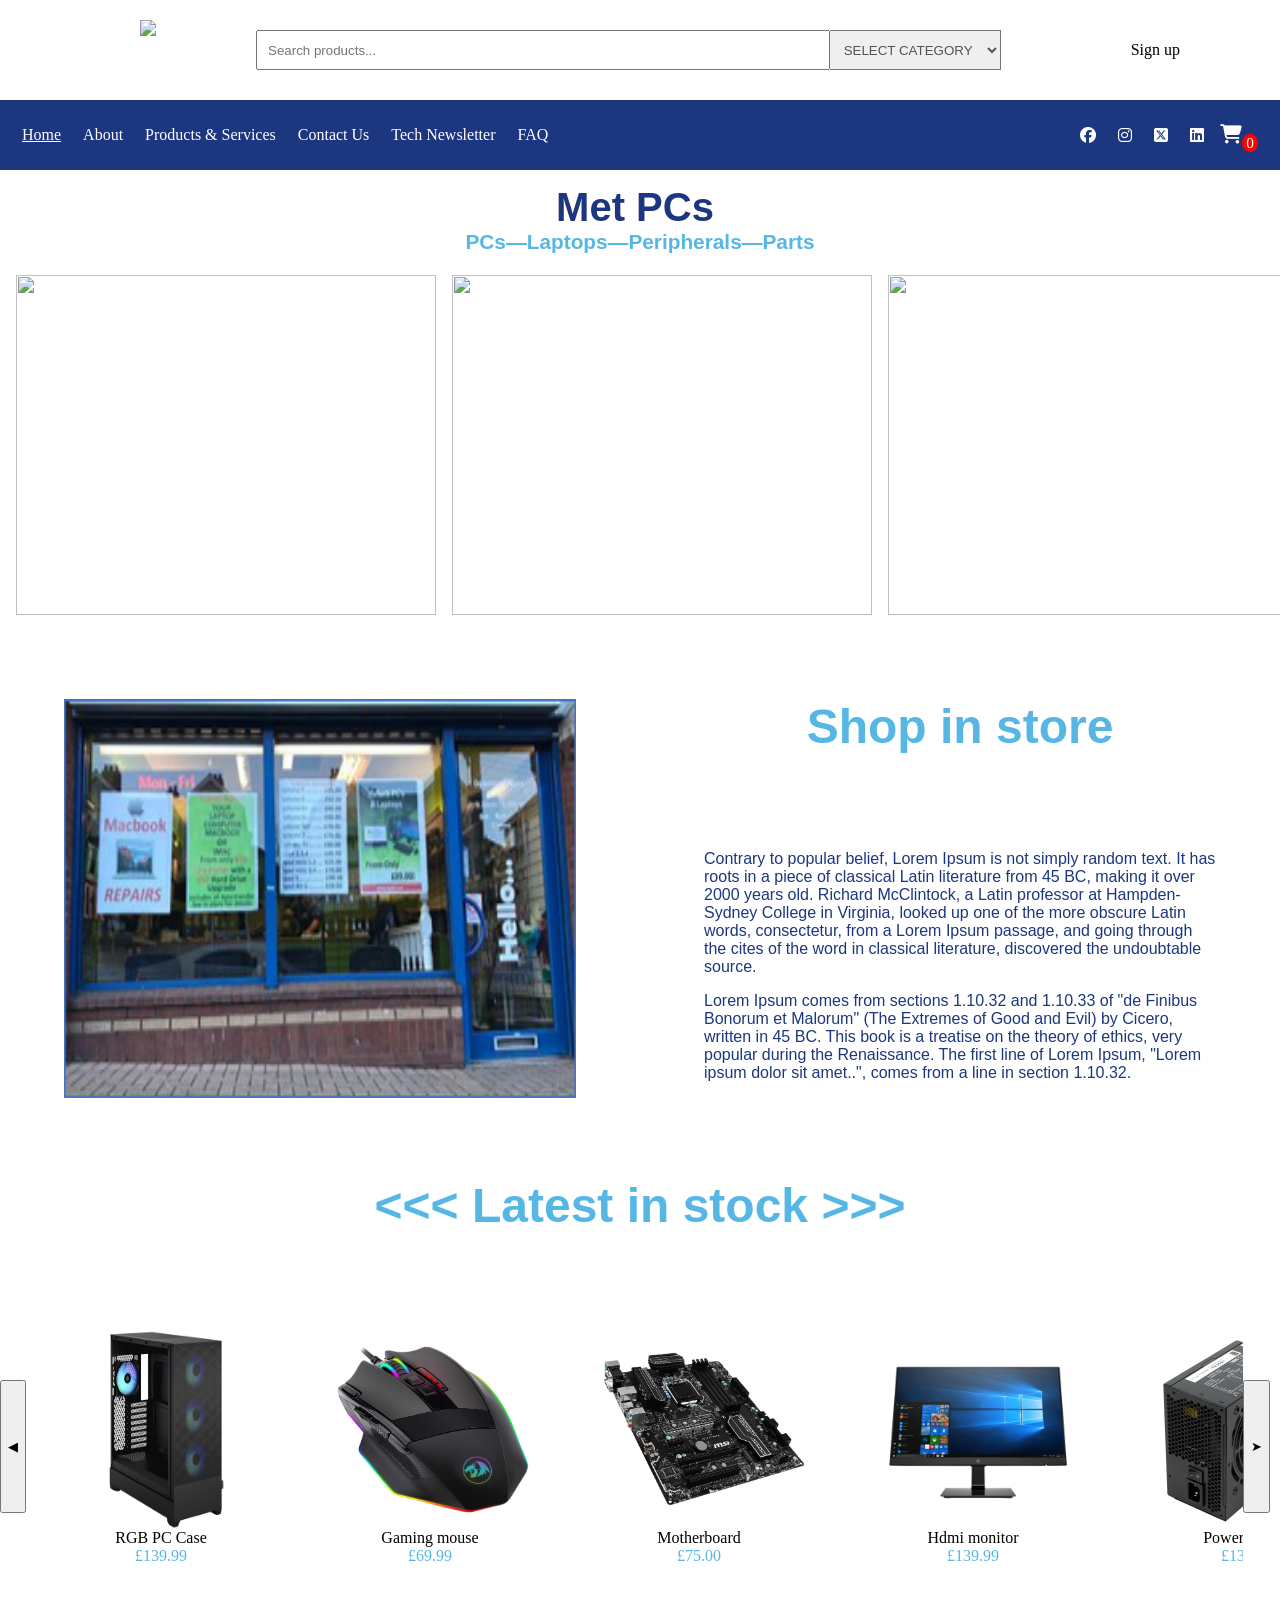
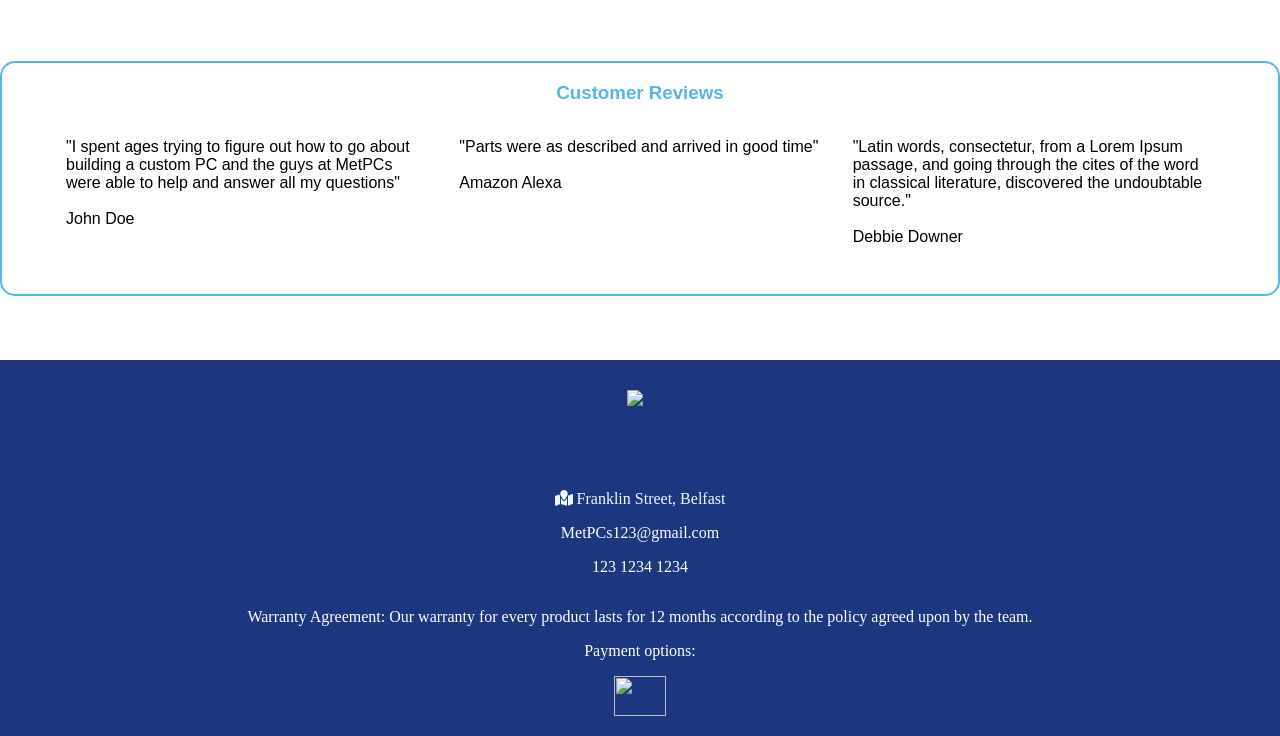
==== commit 54763075: "Merge branch 'main' of https://github.com/KingChlorine/Met-PCs" ====
--- a/index.html
+++ b/index.html
@@ -247,19 +247,20 @@
 
 
      </div>
-
-    <div class="footer">
+   <div class="footer-container">
+       <div class="footer">
         <a href="index.html"><img id="metdark" src="images/Met dark.png"></a>
         <p id="address"><i class='fa-solid fa-map-location'></i> Franklin Street, Belfast</p>
         <p class="email">MetPCs123@gmail.com</p>
         <p>123 1234 1234</p></div>
-    </div>
-        <div class="footer2">
-         <p>Warranty Agreement:</p>
-         <p>Our warranty for every product lasts for 12 months according to the policy our team agreed upon.</p>
-         <img id="payments" src="https://media.invisioncic.com/p289038/monthly_2022_10/Payment-methods.png.2b9ba23475aaa15189f555f77ec3a549.png">
-    </div>
-        
+      <div class="footer2">
+         <p>Warranty Agreement: Our warranty for every product lasts for 12 months according to the policy agreed upon by the team.</p>
+         <p>Payment options:</p>
+         <img src="https://pluspng.com/img-png/payment-method-png-payment-options-1003.png"></div>
+        
+     
+   </div>
+   
    
   
  <script src="script.js"></script>   
--- a/styles.css
+++ b/styles.css
@@ -341,30 +341,36 @@
         text-align: center;}
 
 
+
+.footer-container {
+background-color: #1C377F;
+color: #ffffff;
+display: flex;
+justify-content:center;
+flex-direction: column;
+}
+
 .footer { 
 background-color: #1C377F;;
 height: 220px;
-display: flex;
 align-items: center;
 text-align: center;
 flex-direction: column;
 color:#ffffff;
-margin: 0;
+flex: 1;
 }
 
 .footer2 {
-display: flex;
-flex-direction: column;
+flex: 0;
 text-align: center;
-background-color: #1C377F;
-color:#ffffff;
-}
-
-#payments {
-background-color: #ffffff;
-width: 10%;
-padding:
-}
+}
+
+.footer2 img {
+width: 20%;
+height: 40px;
+padding-bottom: 20px;
+}
+
 
 #metdark {
         height: 100px;
@@ -982,7 +988,7 @@
                 padding-left: 0;
                 }
         
-                
+                .search {}
 
         .navbar::-webkit-scrollbar {
                 display: none; 
--- a/Darnell.css
+++ b/Darnell.css
@@ -75,7 +75,7 @@
 
 .header-section {
   display: flex;              
-  justify-content: space-evenly; 
+  justify-content: center; 
   align-items:center;
    flex-direction: row;
   gap: 5px;                  
@@ -102,35 +102,71 @@
 margin: 0 15rem;
 }
 
+.faq-list details {
+text-align:center;
+margin-bottom: 20px;
+}
+
+.faq-list summary {
+text-align:center;
+}
+
 .about-section {display: flex;
-justify-content: space-between;
-align-items:flex-start;
+justify-content:space-between;
+align-items: center;
+align-items: center;
 flex-direction: row;
-gap: 10px;
-font-family: 'Franklin Gothic Medium', 'Arial Narrow', Arial, sans-serif;
-}
-
-.about-welcome-text{flex: 1;
-text-align: center;
-padding: 0 100px 0 100px;}
-
-.about-welcome-text img {border: solid;
+font-family: 'Franklin Gothic Medium', 'Arial Narrow', Arial, sans-serif;
+gap: 20px;
+}
+
+.about-welcome-text{
+flex: 1;
+text-align: center;
+}
+
+.about-welcome-text img {
+  border: solid;
 border-radius: 200px;
-width: 100%;
-text-align: center;
-margin-top: 30px;
-}
-.about-welcome-text p {font-size: x-large;
-padding: 0 30px;}
+width: 90%;
+text-align: center;
+
+}
+
+
+.about-welcome-text p {
+font-size: x-large;
+padding: 10px;
+}
 
 
 .welcome-text2 {flex: 1;
 font-size: 25px;
 text-align: center;
-padding: 0 30px;}
-
-.welcome-text2 img {width: 70%;
-}
+padding: 20px;}
+
+.welcome-text2 img {
+  width: 75%;
+  border-radius: 50px;
+}
+
+.welcome-text2 p {
+padding: 0 30px;
+}
+
+.welcome-text3 {flex: 1;
+text-align: center;
+font-size: x-large;
+}
+
+.welcome-text3 img {
+width: 90%;
+height: 25rem;
+border-radius: 125px;
+}
+
+
+
 
 .newsletter-container {display: flex;
 justify-content:flex-start;
@@ -212,7 +248,6 @@
 margin: 5rem auto;
 border-radius: 100px;
 font-family: 'Franklin Gothic Medium', 'Arial Narrow', Arial, sans-serif;
-overflow: hidden;
 }
 
 
@@ -276,7 +311,8 @@
 text-decoration: none;
 color: black;
 margin-left: 130px;
-padding-right: 100px}
+padding-right: 100px;
+}
 
 .sign-buttons button {
 background-color: #56b7e5;
@@ -284,6 +320,7 @@
 margin: 0 auto;
 font-size: 20px;
 border: solid;
+border-color: black;
 border-radius: 50px;
 }
 
@@ -299,7 +336,6 @@
 
   .faq-list {
     all: unset;
-    padding: 10px;
     margin-bottom: 4em;
     
   }
@@ -313,12 +349,10 @@
   
   }
 
-  .faq-list summary {
-  }
-
-   .welcome-text img {
-    border: none;
-   width: 100%;
+
+  .welcome-text img {
+  border: none;
+  width: 100%;
   }
 
 .welcome-text h1 {
@@ -327,11 +361,11 @@
 }
 
   .newsletter-container {
-    display: flex;
-    flex-direction:column;
-    gap: 10px;
-    
-  }
+  display: flex;
+  flex-direction:column;
+  gap: 10px; 
+  }
+
   .newsletter-sub {
   margin-top: 40px;
   border: none;
@@ -361,21 +395,24 @@
   padding: 0 25px;
   }
 .sign-container {
-
+border-radius: 0;
 }
 
 
 .sign-container input {
-width: 100%;
+width: 70%;
+height: 30px;
+font-size: 12px;
 }
 
 
 .sign-container h1 {
-font-size: 16px;
+font-size: 30px;
 }
 
 .sign-container p {
-font-size: 12px;
+font-size: 20px;
+padding: 5px;
 }
 
 .footer2 {
@@ -384,4 +421,30 @@
 
 #payments {
 width: 100%;
+}
+
+.about-section {
+all: unset;
+display: flex;
+flex-direction: column;
+justify-content: center;
+align-items:center;
+text-align: center;
+padding: 0;
+font-family: 'Franklin Gothic Medium', 'Arial Narrow', Arial, sans-serif;
+}
+
+.about-welcome-text {
+margin: 0;
+}
+
+.about-welcome-text img {
+border-radius: 0;
+width: 80%;
+}
+
+.welcome-text2 img {
+margin: 0 auto;
+width: 80%;
+}
 }
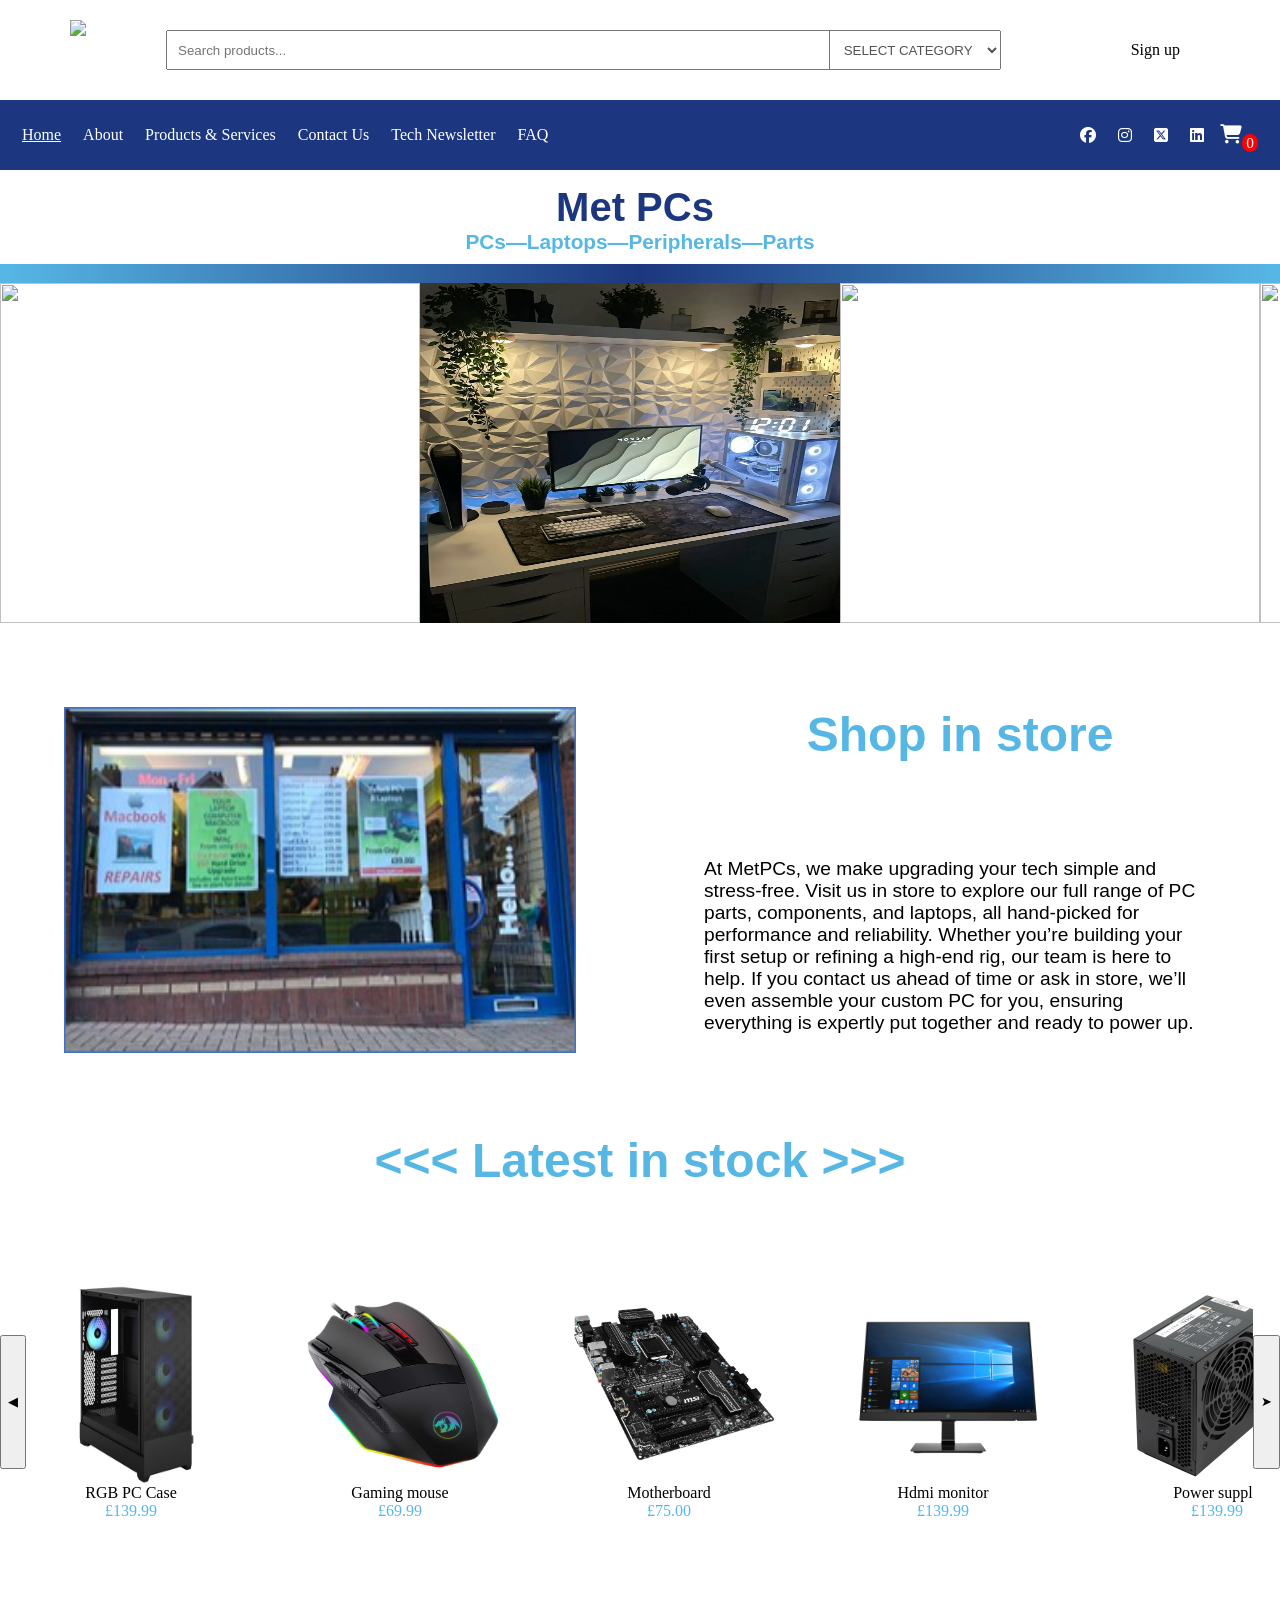
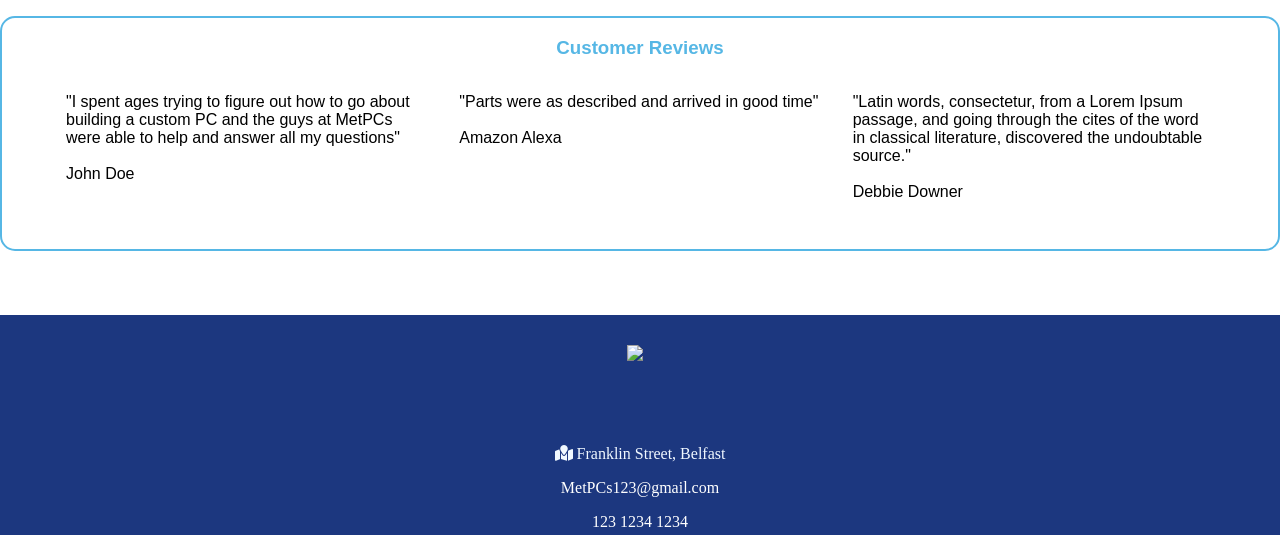
==== commit a8428773: "secectcategory and gave up with checkOut alert" ====
--- a/index.html
+++ b/index.html
@@ -19,13 +19,12 @@
         <a id="home" href="index.html"><img class="logo" src="images/Met PCs logo.png"></a>
 
         <a href="productAndServices.html" class="searchbar"><input class="searchbar" type="search" placeholder="Search products..."></a>
-        <select class="selectCategory">
-            <option>SELECT CATEGORY</option>
-            <option>Accessories</option>
-            <option>Monitors</option>
-            <option>Cases</option>
-            <option>Components</option>
+         <a href="productAndServices.html"><select class="selectCategory" id="categoryFilter"></a>
+            <option value="all">SELECT CATEGORY</option>
+            <option value="accessories">Accessories</option>
+            <option value="parts">Parts</option>
         </select>
+        
         
          <a href="techNewsletter.html#sign-button" id="sign-buttontop">Sign up</a>
     </div>
@@ -66,7 +65,7 @@
  
     
     <h1 class="title"><a id="homeh1" href="index.html">Met PCs</a></h1> 
-    <h2 class="tagline">PCs—Laptops—Peripherals—Parts</h2>
+    <h2 class="tagline">PCs—Laptops—Peripherals—Parts<hr></h2>
 
 
 <!--
@@ -84,20 +83,22 @@
   <div class="slideshow">
    <div class ="slides">
       <div class="card"><img src="images/setup1.jpg" alt=""></div>
-      <div class="card"><img src="images/setup2.jpg" alt=""></div>
+      <div class="card"><img src="images/gamingSetUpW.jpg" alt=""></div>
+      <div class="card"><img src="images/setup2.1.jpg" alt=""></div>
        <div class="card"><img src="images/setup3.avif" alt=""></div>
       <div class="card"><img src="images/setup1.jpg" alt=""></div>
-       <div class="card"><img src="images/setup2.jpg" alt=""></div>
+       <div class="card"><img src="images/setup2.1.jpg" alt=""></div>
       <div class="card"><img src="images/setup3.avif" alt=""></div>
      
    </div>
    <div aria-hidden="" class ="slides">
        <div class="card"><img src="images/setup1.jpg" alt=""></div>
-      <div class="card"><img src="images/setup2.jpg" alt=""></div>
+       <div class="card"><img src="images/gamingSetUpW.jpg" alt=""></div>
+       <div class="card"><img src="images/setup2.jpg" alt=""></div>
        <div class="card"><img src="images/setup3.avif" alt=""></div>
-      <div class="card"><img src="images/setup1.jpg" alt=""></div>
+       <div class="card"><img src="images/setup1.jpg" alt=""></div>
        <div class="card"><img src="images/setup2.jpg" alt=""></div>
-      <div class="card"><img src="images/setup3.avif" alt=""></div>
+       <div class="card"><img src="images/setup3.avif" alt=""></div>
    </div>
 </div>
   
@@ -109,18 +110,13 @@
     <img id="shopFrontPic" src="images/shopfront.png">
     <div class="textblock">
        <h2 id="instore">Shop in store</h2>
-       <p id="text">Contrary to popular belief, Lorem Ipsum is not simply random text. 
-         It has roots in a piece of classical Latin literature from 45 BC, 
-         making it over 2000 years old. Richard McClintock, a Latin professor 
-         at Hampden-Sydney College in Virginia, looked up one of the more obscure
-          Latin words, consectetur, from a Lorem Ipsum passage, and going through the 
-          cites of the word in classical literature, discovered the undoubtable source.</p>
-          <p id="text">
-          Lorem Ipsum comes from sections 1.10.32 and 1.10.33 of "de Finibus Bonorum et 
-          Malorum" (The Extremes of Good and Evil) by Cicero, written in 45 BC. 
-          This book is a treatise on the theory of ethics, very popular during the 
-          Renaissance. The first line of Lorem Ipsum, "Lorem ipsum dolor sit amet..", 
-          comes from a line in section 1.10.32.</p>
+       <p id="text">At MetPCs, we make upgrading your tech simple and stress‑free. 
+         Visit us in store to explore our full range of PC parts, components, and laptops,
+          all hand‑picked for performance and reliability. Whether you’re building your first
+           setup or refining a high‑end rig, our team is here to help. If you contact us ahead 
+           of time or ask in store, we’ll even assemble your custom PC for you, ensuring everything
+            is expertly put together and ready to power up.</p>
+        
     </div>
     </div>
     
@@ -247,20 +243,15 @@
 
 
      </div>
-   <div class="footer-container">
-       <div class="footer">
+
+
+    <div class="footer">
         <a href="index.html"><img id="metdark" src="images/Met dark.png"></a>
         <p id="address"><i class='fa-solid fa-map-location'></i> Franklin Street, Belfast</p>
         <p class="email">MetPCs123@gmail.com</p>
-        <p>123 1234 1234</p></div>
-      <div class="footer2">
-         <p>Warranty Agreement: Our warranty for every product lasts for 12 months according to the policy agreed upon by the team.</p>
-         <p>Payment options:</p>
-         <img src="https://pluspng.com/img-png/payment-method-png-payment-options-1003.png"></div>
-        
-     
-   </div>
-   
+        <p>123 1234 1234</p></div>   
+    </div>
+        
    
   
  <script src="script.js"></script>   
--- a/styles.css
+++ b/styles.css
@@ -10,10 +10,11 @@
 }
 
 .slideshow {
-        width: 100vw;
+        width: inherit;
         display: flex;
         overflow-x: auto;
         margin-bottom: 5em;
+        margin-top: -1.4em;
 
         
         }
@@ -22,12 +23,11 @@
         align-items: center;
         justify-content: center;
         animation: spin 80s infinite linear;
-        gap:1em;
-        padding-left: 1em;
-       
-}
-
-.slides:hover {animation-play-state: paused;}
+       
+       
+}
+
+
 
 a { text-decoration: none;
     padding-left: 0px;
@@ -47,8 +47,9 @@
  }  
  
  .logo {height: 60px;
-       padding-right: 100px;
-        margin-left: 150px;
+        padding-right: 80px;
+        padding-left: 80px;
+       
         }
 
 a       {display: flex;
@@ -58,11 +59,12 @@
  .searchbar {height: 40px;
             flex: 1;
             padding-left: 10px;
-        }
+
+            }
 
         
 .selectCategory {height: 40px;
-        border-left: none;
+ 
         color: rgb(84, 83, 83);
         padding-left: 10px;
         padding-right: 10px;
@@ -172,7 +174,8 @@
 
 #text {width: 40vw;
         font-family: Arial, sans-serif;
-        color: #1C377F;}
+        color: #000000;
+        font-size: 1.2em;}
             
 
 #service {all: unset;
@@ -292,10 +295,10 @@
                 margin-bottom: 6em;
                }    
 #slideR {
-        margin-right: 10px;}
+        }
 
 .move {height: 10em;
-        margin-right: 30px;}                
+        }                
 
 .gallery {
         display: flex;
@@ -341,36 +344,16 @@
         text-align: center;}
 
 
-
-.footer-container {
-background-color: #1C377F;
-color: #ffffff;
-display: flex;
-justify-content:center;
-flex-direction: column;
-}
-
 .footer { 
 background-color: #1C377F;;
 height: 220px;
+display: flex;
 align-items: center;
 text-align: center;
 flex-direction: column;
 color:#ffffff;
-flex: 1;
-}
-
-.footer2 {
-flex: 0;
-text-align: center;
-}
-
-.footer2 img {
-width: 20%;
-height: 40px;
-padding-bottom: 20px;
-}
-
+margin: 0;
+}
 
 #metdark {
         height: 100px;
@@ -471,7 +454,7 @@
          display: grid;
          grid-template-rows: 70px 1fr 70px;
          font-family:  Arial, sans-serif;
-         z-index: 1;
+         z-index: 3;
         
         
         }
@@ -630,6 +613,7 @@
         padding-top: 1.5em;
         padding-bottom: 1.5em;
         align-items: center;
+        z-index: 1;
         
        
        
@@ -664,7 +648,16 @@
  .navMenu {display: none;}
 
  
-
+main .contact-font {color: black;
+border-style: solid;
+border-color: black;
+width: 80%;
+padding: 0 50 0 50;
+margin-left: 10rem;
+text-align: center;}
+
+.contact-font h1 {
+color: #1C377F;}
 
 @media (max-width: 768px) {
 
@@ -691,6 +684,8 @@
       
         body.showMenu .navMenu {
         display: flex;
+        position: fixed;
+        z-index: 2;
         }
 
 
@@ -737,9 +732,9 @@
 
         .slides {gap: 0;}
 
-       .listCart .item .item1 .quantity {width: 100px;}
-
-        .cartTab {width:100vw;
+       .listCart .item .item1 .quantity {width: 5em;}
+
+        .cartTab {width:100%;
                   inset: 0 -500px 0 auto;}
 
         .welcome-text {display: flex;
@@ -821,7 +816,10 @@
                 align-items: center;
                 margin-bottom: 0px;
                 padding-bottom: 0;
-                width: 100vw;}   
+                width: 100vw;
+                }  
+                
+    
                 
         .newcontain button {display: none;}
                 
@@ -830,11 +828,12 @@
         .gallery {
                 all: unset;
                 width: 150px;
+                display: flex;
                 }
 
         .group { all:unset;
-                padding-left: 1em;
-        text-align: center;
+                text-align: center;
+                width: 160px;
                 }
 
         .group img {width: 150px;
@@ -896,7 +895,7 @@
                         }
 
        .history{grid-template-columns: 1fr;}
-        body {width: 384px;
+        body {
                 margin: 0;
                 padding: 0;}
 
@@ -937,6 +936,7 @@
                 height: 40px;
                 margin-top: 1em;
                 margin-bottom: 1em;
+
               }
 
         #cart {padding-right: 1em;}
@@ -1097,7 +1097,9 @@
                 }
 
 
-        .group {width:150px;
+        .group {all: unset;
+                width:150px;
+                text-align: center;
         }
 
         .shopfront {display: flex;
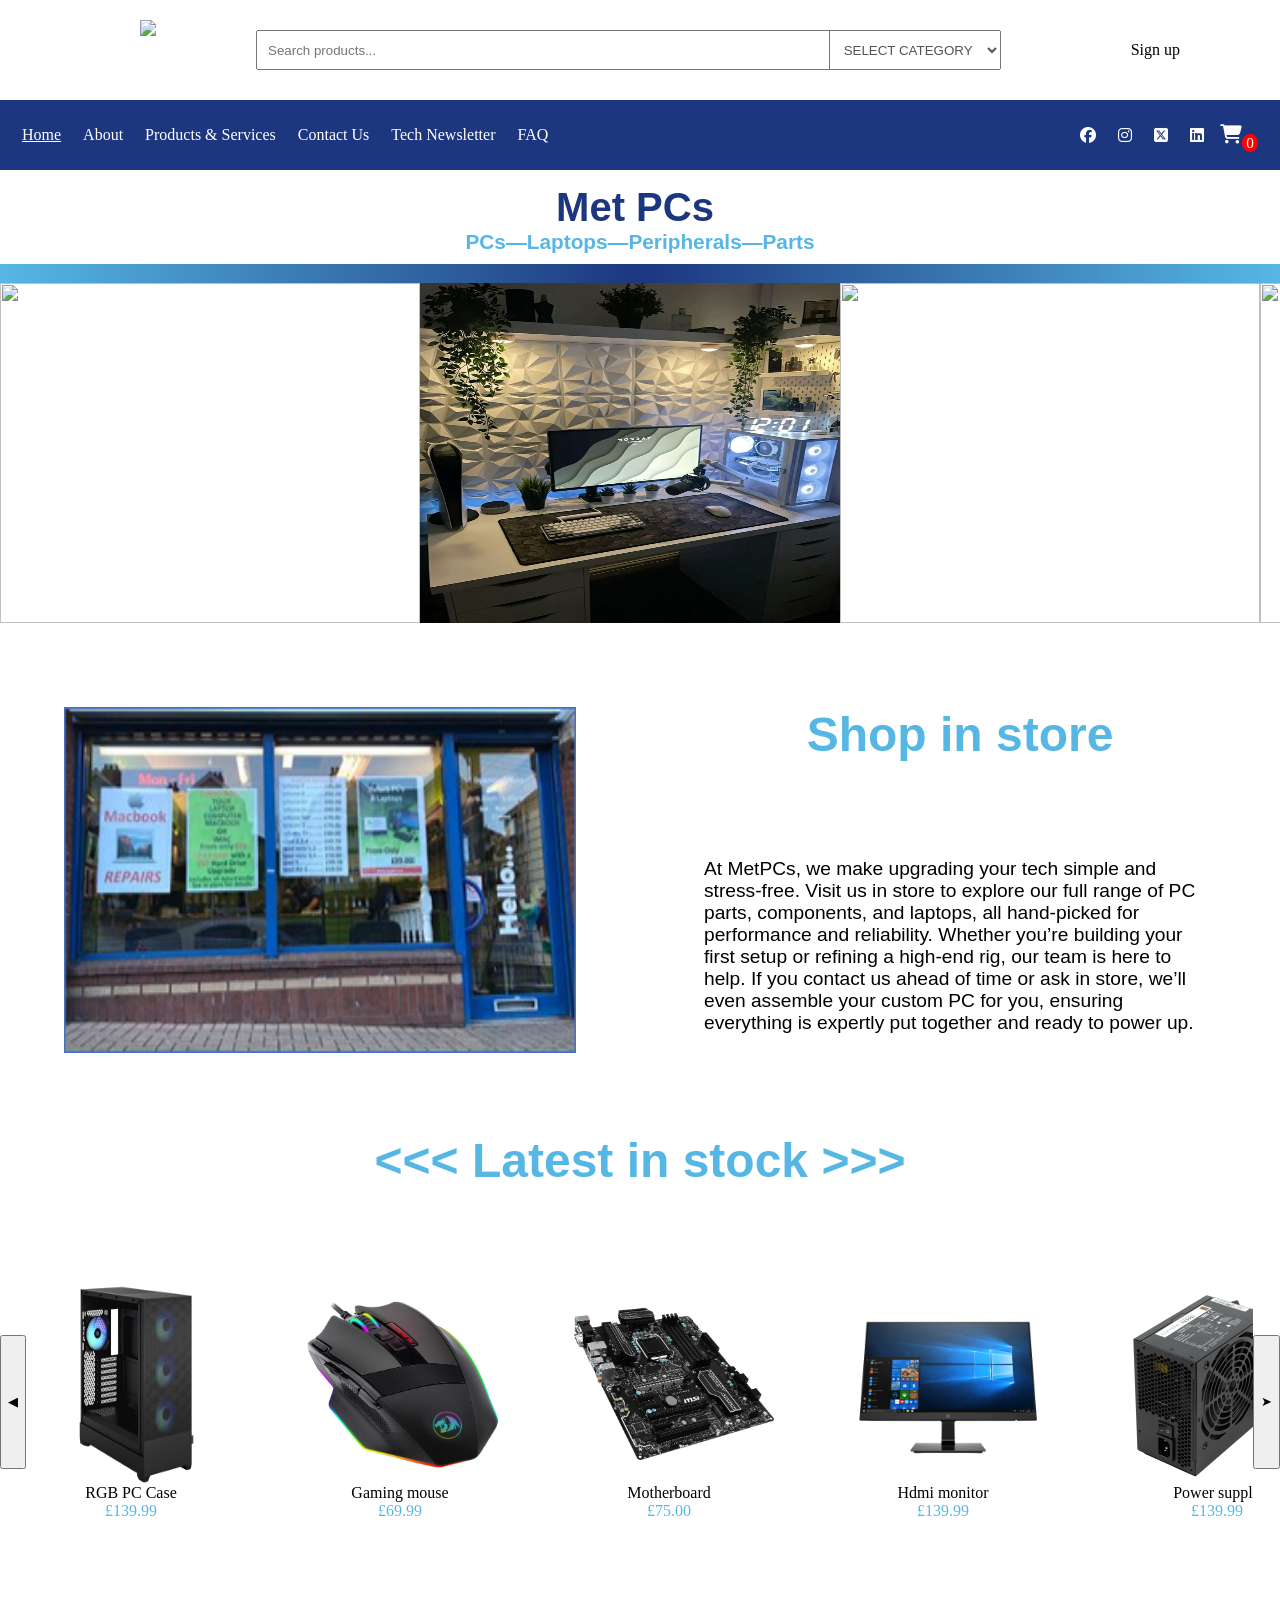
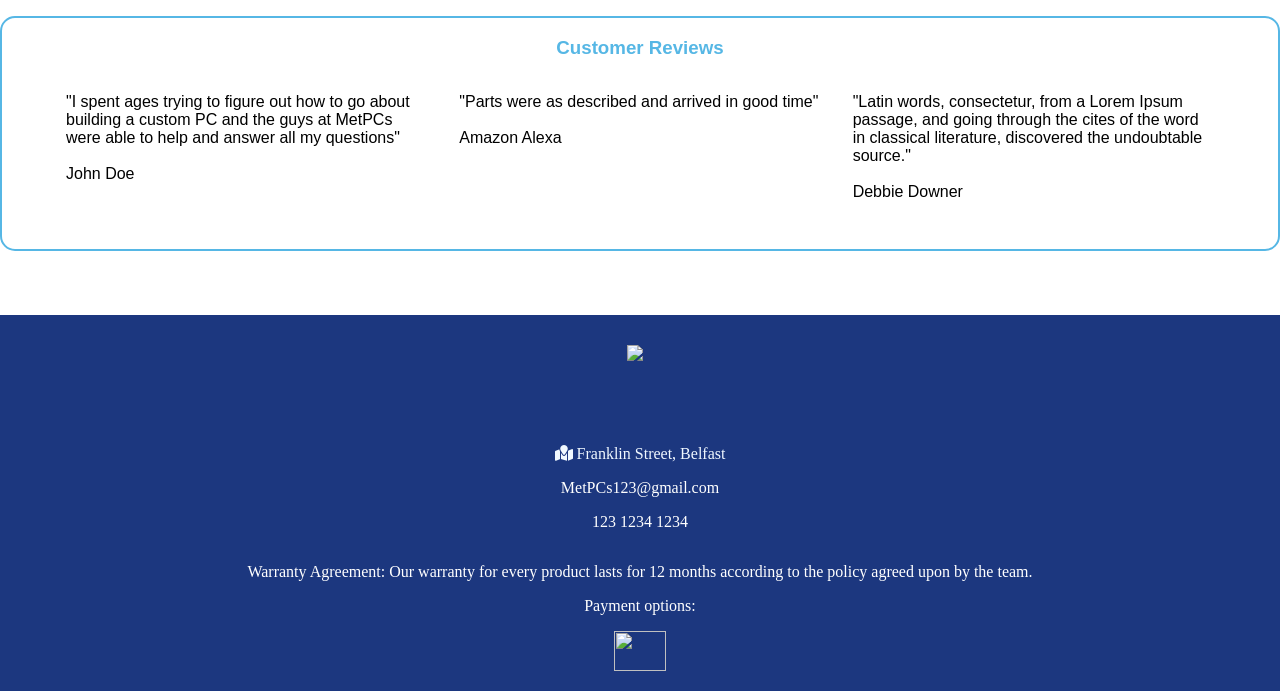
==== commit 3bb60da0: "Merge branch 'main' of github.com:KingChlorine/Met-PCs" ====
--- a/index.html
+++ b/index.html
@@ -243,15 +243,20 @@
 
 
      </div>
-
-
-    <div class="footer">
+   <div class="footer-container">
+       <div class="footer">
         <a href="index.html"><img id="metdark" src="images/Met dark.png"></a>
         <p id="address"><i class='fa-solid fa-map-location'></i> Franklin Street, Belfast</p>
         <p class="email">MetPCs123@gmail.com</p>
-        <p>123 1234 1234</p></div>   
-    </div>
-        
+        <p>123 1234 1234</p></div>
+      <div class="footer2">
+         <p>Warranty Agreement: Our warranty for every product lasts for 12 months according to the policy agreed upon by the team.</p>
+         <p>Payment options:</p>
+         <img src="https://pluspng.com/img-png/payment-method-png-payment-options-1003.png"></div>
+        
+     
+   </div>
+   
    
   
  <script src="script.js"></script>   
--- a/styles.css
+++ b/styles.css
@@ -47,9 +47,8 @@
  }  
  
  .logo {height: 60px;
-        padding-right: 80px;
-        padding-left: 80px;
-       
+       padding-right: 100px;
+        margin-left: 150px;
         }
 
 a       {display: flex;
@@ -59,8 +58,7 @@
  .searchbar {height: 40px;
             flex: 1;
             padding-left: 10px;
-
-            }
+        }
 
         
 .selectCategory {height: 40px;
@@ -344,16 +342,36 @@
         text-align: center;}
 
 
+
+.footer-container {
+background-color: #1C377F;
+color: #ffffff;
+display: flex;
+justify-content:center;
+flex-direction: column;
+}
+
 .footer { 
 background-color: #1C377F;;
 height: 220px;
-display: flex;
 align-items: center;
 text-align: center;
 flex-direction: column;
 color:#ffffff;
-margin: 0;
-}
+flex: 1;
+}
+
+.footer2 {
+flex: 0;
+text-align: center;
+}
+
+.footer2 img {
+width: 20%;
+height: 40px;
+padding-bottom: 20px;
+}
+
 
 #metdark {
         height: 100px;
--- a/Darnell.css
+++ b/Darnell.css
@@ -18,17 +18,18 @@
   font-family:'Franklin Gothic Medium', 'Arial Narrow', Arial, sans-serif;
   font-weight: bold;
   scroll-behavior: auto;
-  text-align: left;
+  text-align: center;
   min-width: 100px;
   width: 100%;
   display: flex;
+  flex-direction: column;
  }
 
 summary {
   cursor: pointer;
 font-size: 20px;
 min-width: 100px;
-text-align: left;
+text-align: center;
 flex: 1;}
 
 summary::-webkit-details-marker {
@@ -74,24 +75,31 @@
 }
 
 .header-section {
-  display: flex;              
-  justify-content: center; 
-  align-items:center;
-   flex-direction: row;
-  gap: 5px;                  
+display: flex;              
+justify-content: space-evenly; 
+align-items:center;
+flex-direction: row;
+gap: 5px;                  
 }
 
 .welcome-text {
-flex: 1;                   
-text-align: center;
-margin: 0 50px;
-padding: 0 10px}
+flex: 1;
+font-size: 30px;                   
+text-align: center;
+padding: 0 10px;
+font-family: 'Franklin Gothic Medium', 'Arial Narrow', Arial, sans-serif
+}
 
 .welcome-text img {
 min-width: 100px;
 width: 100%;
 border-radius: 100px;
-margin: 50px 5px}
+margin: 20px;
+}
+
+.welcome-text h1 {
+font-size: 40px;
+}
 
 .faq-list {
 flex: 1;
@@ -99,16 +107,7 @@
 flex-direction: row;                   
 text-align: center;
 font-size: 1rem;
-margin: 0 15rem;
-}
-
-.faq-list details {
-text-align:center;
-margin-bottom: 20px;
-}
-
-.faq-list summary {
-text-align:center;
+margin: 0 5rem 5rem;
 }
 
 .about-section {display: flex;
@@ -126,7 +125,7 @@
 }
 
 .about-welcome-text img {
-  border: solid;
+border: solid;
 border-radius: 200px;
 width: 90%;
 text-align: center;
@@ -144,6 +143,7 @@
 font-size: 25px;
 text-align: center;
 padding: 20px;}
+
 
 .welcome-text2 img {
   width: 75%;
@@ -164,9 +164,6 @@
 height: 25rem;
 border-radius: 125px;
 }
-
-
-
 
 .newsletter-container {display: flex;
 justify-content:flex-start;
@@ -254,7 +251,7 @@
 .sign-container input {height: 2rem;
 width: 40%;
 font-size: 20px;
-margin: 2rem;
+margin: 1rem;
 border-radius: 100px;
 border: solid;
 }
@@ -335,30 +332,41 @@
 @media (max-width: 768px) {
 
   .faq-list {
-    all: unset;
-    margin-bottom: 4em;
-    
-  }
-
-  .faq-list h1 {
-  color: black;
-  }
-
-  .faq-list details {
-  width: 80%;
-  
-  }
-
+  all: unset;
+  display: flex;
+  padding: 10px;
+  margin-bottom: 4rem;
+  flex-direction: column;
+  width: 90%;
+  font-family:'Franklin Gothic Medium', 'Arial Narrow', Arial, sans-serif;
+  font-size: 12px;
+  }
+
+ .faq-list h1 {
+ color: black;
+ }
+
+  .faq-list summary {
+  font-size: 16px;
+
+  }
+
+ details p {
+ font-size: 16px;
+ }
 
   .welcome-text img {
   border: none;
-  width: 100%;
-  }
-
-.welcome-text h1 {
-font-size: 25px;
-padding: 0 1px;
-}
+  width: 90%;
+  }
+
+  .welcome-text h1 {
+  font-size: 25px;
+  font-family: 'Franklin Gothic Medium', 'Arial Narrow', Arial, sans-serif;
+  
+
+  }
+
 
   .newsletter-container {
   display: flex;
@@ -394,57 +402,89 @@
   font-size: 12;
   padding: 0 25px;
   }
+
 .sign-container {
-border-radius: 0;
+font-size: 20px;
 }
 
 
 .sign-container input {
-width: 70%;
-height: 30px;
+width: 100%;
+height: 25px;
 font-size: 12px;
 }
 
 
 .sign-container h1 {
 font-size: 30px;
+margin: 0;
 }
 
 .sign-container p {
 font-size: 20px;
-padding: 5px;
-}
-
-.footer2 {
-width: 92.5%;
-}
-
-#payments {
-width: 100%;
+padding: 0 0.5px;
+}
+
+.sign-buttons button {
+width: 100%;
+font-size: 16px;
+margin: 5px
 }
 
 .about-section {
-all: unset;
-display: flex;
-flex-direction: column;
-justify-content: center;
+display:flex;
+justify-content:center;
+flex-wrap:nowrap;
 align-items:center;
-text-align: center;
-padding: 0;
-font-family: 'Franklin Gothic Medium', 'Arial Narrow', Arial, sans-serif;
-}
-
-.about-welcome-text {
+align-content: center;
+flex-direction:column;
+}
+
+
+.about-welcome-text p {
+font-size: 23px;
+padding: 25px;
 margin: 0;
 }
 
 .about-welcome-text img {
+width: 80%;
+border-radius: 0;
+border: none;
+}
+
+.about-welcome-text h1 {
+font-size: 25px;
+}
+
+
+.welcome-text2 p {
+font-size: 23px;
+padding: 2.5px;
+
+}
+
+.welcome-text2 img {
+width: 100%;
+border-radius: 0;
+}
+
+.welcome-text3 img {
 border-radius: 0;
 width: 80%;
-}
-
-.welcome-text2 img {
-margin: 0 auto;
-width: 80%;
+height: 15rem;
+}
+
+.welcome-text3 p {
+padding: 25px;
+}
+
+.footer2 {
+padding: 30px;
+}
+
+.footer2 img {
+all: unset;
+width: 70%;
 }
 }
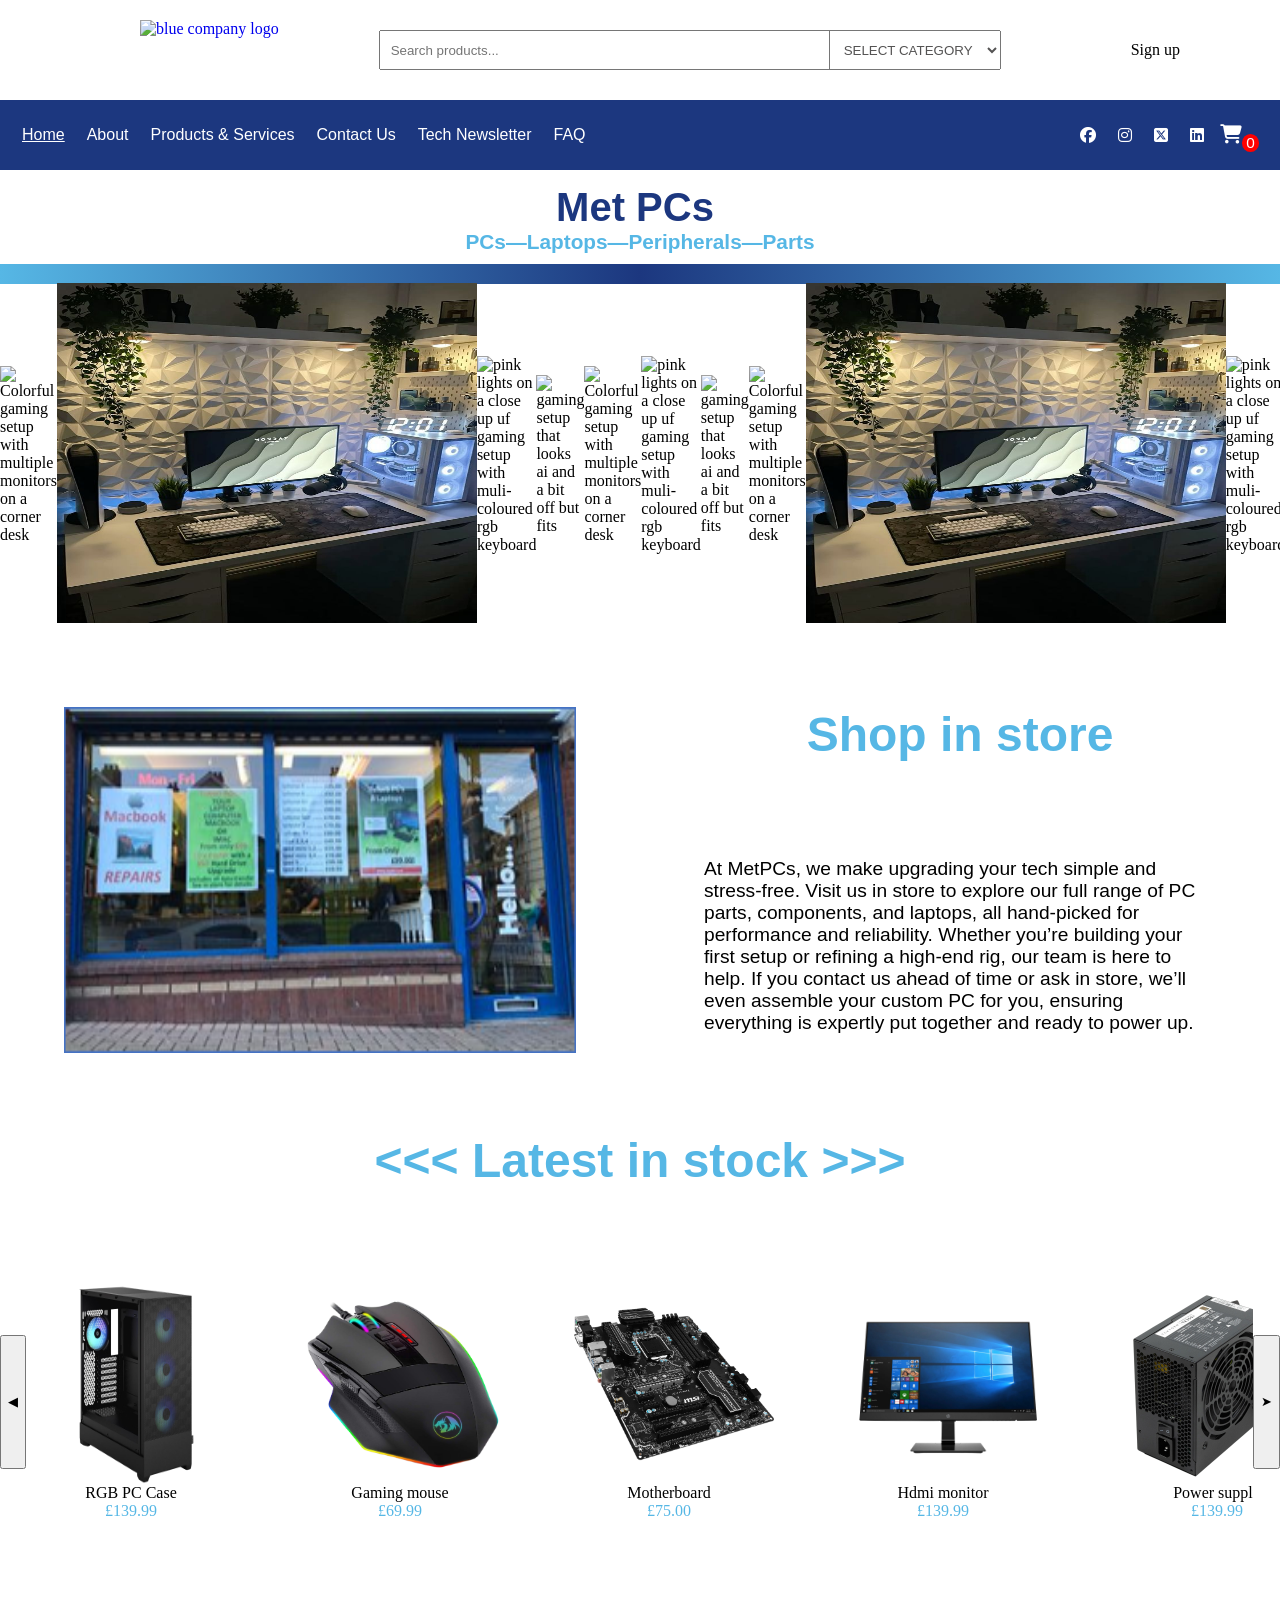
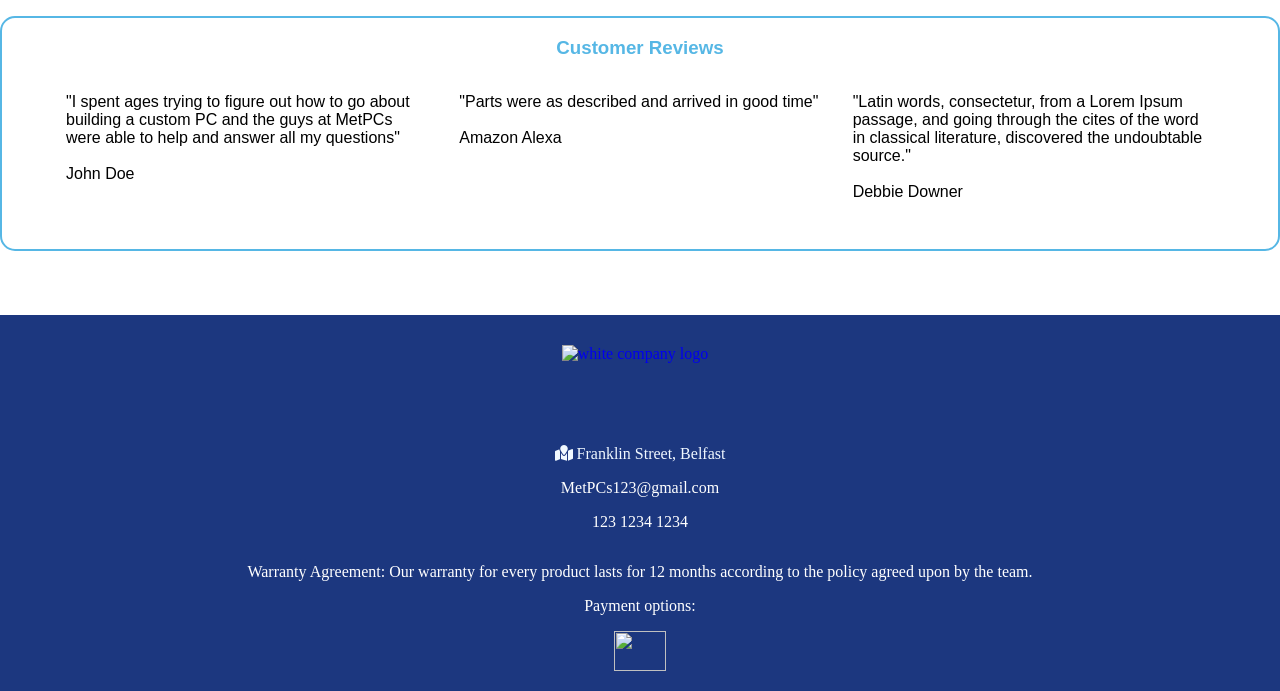
==== commit 5bdaa4b6: "final fix" ====
--- a/index.html
+++ b/index.html
@@ -16,10 +16,12 @@
     
 
     <div class="search">
-        <a id="home" href="index.html"><img class="logo" src="images/Met PCs logo.png"></a>
-
-        <a href="productAndServices.html" class="searchbar"><input class="searchbar" type="search" placeholder="Search products..."></a>
-         <a href="productAndServices.html"><select class="selectCategory" id="categoryFilter"></a>
+        <a id="home" href="index.html"><img class="logo" alt="blue company logo" src="images/Met PCs logo.png"></a>
+
+        <a href="productAndServices.html" class="searchbar"><input class="searchbar" 
+         type="search" placeholder="Search products..."></a>
+         <a href="productAndServices.html"><select class="selectCategory"
+             id="categoryFilter"></a>
             <option value="all">SELECT CATEGORY</option>
             <option value="accessories">Accessories</option>
             <option value="parts">Parts</option>
@@ -38,10 +40,14 @@
         <a class="navLink" href="faq.html">FAQ</a>
         
      <div class="socialM">  
-        <a target="_blank"  class="socialIcon" href="https://en-gb.facebook.com/"><i class="fa-brands fa-facebook"></i></a>
-        <a target="_blank"  class="socialIcon" href="https://www.instagram.com/?flo=true"><i class="fa-brands fa-instagram"></i></a>
-        <a target="_blank"  class="socialIcon" href="https://fuckmusk.com/"><i class="fa-brands fa-square-x-twitter"></i></a>
-        <a target="_blank"  class="socialIcon" href="https://gb.linkedin.com/"><i class="fa-brands fa-linkedin"></i></a>
+        <a target="_blank"  class="socialIcon" href="https://en-gb.facebook.com/">
+         <i class="fa-brands fa-facebook"></i></a>
+        <a target="_blank"  class="socialIcon" href="https://www.instagram.com/?flo=true">
+         <i class="fa-brands fa-instagram"></i></a>
+        <a target="_blank"  class="socialIcon" href="https://fuckmusk.com/">
+         <i class="fa-brands fa-square-x-twitter"></i></a>
+        <a target="_blank"  class="socialIcon" href="https://gb.linkedin.com/">
+         <i class="fa-brands fa-linkedin"></i></a>
      </div>
        
        <div class="burgerMenu"><a class="burgerButton">☰</a></div>
@@ -68,37 +74,27 @@
     <h2 class="tagline">PCs—Laptops—Peripherals—Parts<hr></h2>
 
 
-<!--
-    <div class="gallery1">
-    <button id="leftbutton" onclick="FirstImage()">❮</button>  
-    
-    <img id="imageid" src="images/setup1.jpg">
-    
-    <button id="rightbutton" onclick="SecondImage()">❯</button>
-
-    </div>
-    -->
-
 
   <div class="slideshow">
    <div class ="slides">
-      <div class="card"><img src="images/setup1.jpg" alt=""></div>
-      <div class="card"><img src="images/gamingSetUpW.jpg" alt=""></div>
-      <div class="card"><img src="images/setup2.1.jpg" alt=""></div>
-       <div class="card"><img src="images/setup3.avif" alt=""></div>
-      <div class="card"><img src="images/setup1.jpg" alt=""></div>
-       <div class="card"><img src="images/setup2.1.jpg" alt=""></div>
-      <div class="card"><img src="images/setup3.avif" alt=""></div>
+      <div class="card"><img src="images/setup1.jpg" alt="Colorful gaming setup with multiple monitors on a corner desk"></div>
+      <div class="card"><img src="images/gamingSetUpW.jpg" alt="White light gaming setup with a white clear pc case with lit fans"></div>
+      <div class="card"><img src="images/setup2.1.jpg" alt="pink lights on a close up uf gaming setup with muli-coloured rgb keyboard"></div>
+       <div class="card"><img src="images/setup3.avif" alt="gaming setup that looks ai and a bit off but fits"></div>
+      <div class="card"><img src="images/setup1.jpg" alt="Colorful gaming setup with multiple monitors on a corner desk"></div>
+       <div class="card"><img src="images/setup2.1.jpg" alt="pink lights on a close up uf gaming setup with muli-coloured rgb keyboard"></div>
+      <div class="card"><img src="images/setup3.avif" alt="gaming setup that looks ai and a bit off but fits"></div>
      
    </div>
-   <div aria-hidden="" class ="slides">
-       <div class="card"><img src="images/setup1.jpg" alt=""></div>
-       <div class="card"><img src="images/gamingSetUpW.jpg" alt=""></div>
-       <div class="card"><img src="images/setup2.jpg" alt=""></div>
-       <div class="card"><img src="images/setup3.avif" alt=""></div>
-       <div class="card"><img src="images/setup1.jpg" alt=""></div>
-       <div class="card"><img src="images/setup2.jpg" alt=""></div>
-       <div class="card"><img src="images/setup3.avif" alt=""></div>
+    <div class ="slides">
+      <div class="card"><img src="images/setup1.jpg" alt="Colorful gaming setup with multiple monitors on a corner desk"></div>
+      <div class="card"><img src="images/gamingSetUpW.jpg" alt="White light gaming setup with a white clear pc case with lit fans"></div>
+      <div class="card"><img src="images/setup2.1.jpg" alt="pink lights on a close up uf gaming setup with muli-coloured rgb keyboard"></div>
+       <div class="card"><img src="images/setup3.avif" alt="gaming setup that looks ai and a bit off but fits"></div>
+      <div class="card"><img src="images/setup1.jpg" alt="Colorful gaming setup with multiple monitors on a corner desk"></div>
+       <div class="card"><img src="images/setup2.1.jpg" alt="pink lights on a close up uf gaming setup with muli-coloured rgb keyboard"></div>
+      <div class="card"><img src="images/setup3.avif" alt="gaming setup that looks ai and a bit off but fits"></div>
+     
    </div>
 </div>
   
@@ -107,7 +103,7 @@
 
 
     <div class="shopfront">
-    <img id="shopFrontPic" src="images/shopfront.png">
+    <img id="shopFrontPic" src="images/shopfront.png" alt="Photo of a shop with blue front">
     <div class="textblock">
        <h2 id="instore">Shop in store</h2>
        <p id="text">At MetPCs, we make upgrading your tech simple and stress‑free. 
@@ -157,75 +153,75 @@
         <div id="new" class="gallery">
 
          <div class="group">
-        <img class="item" src="images/rgb case - Edited.png">
+        <img alt="pc case with rgb fans" class="item" src="images/rgb case - Edited.png">
         <label class="label">RGB PC Case</label>
         <label id="price">£139.99</label></div>
 
         <div class="group"><a href="productAndServices.html">
-        <img class="item" src="images/pc gaming mouse.png"></a>
+        <img alt="Colorful gaming mouse" class="item" src="images/pc gaming mouse.png"></a>
         <label class="label">Gaming mouse</label>
         <label id="price">£69.99</label></div>
 
         <div class="group">
-        <img class="item" src="images/motherboard.png">
+        <img alt="motherboard" class="item" src="images/motherboard.png">
         <label class="label">Motherboard</label>
         <label id="price">£75.00</label></div>
 
         <div class="group">
-        <img class="item" src="images/hdmi computer monitor.png">
+        <img alt="monitor for pc" class="item" src="images/hdmi computer monitor.png">
         <label class="label">Hdmi monitor</label>
         <label id="price">£139.99</label></div>
 
          <div class="group">
-        <img class="item" src="images/power supply.png">
+        <img alt="power supply for pc" class="item" src="images/power supply.png">
         <label class="label">Power supply</label>
         <label id="price">£139.99</label></div>
 
          <div class="group">
-        <img class="item" src="images/gaming keyboard.png">
+        <img alt="rgb keyboard" class="item" src="images/gaming keyboard.png">
         <label class="label">RGB Keyboard</label>
         <label id="price">£139.99</label></div>
 
          <div class="group">
-        <img class="item" src="images/RGB PC Speakers.jpg">
+        <img alt="rgb speakers" class="item" src="images/RGB PC Speakers.jpg">
         <label class="label">RGB PC Speakers</label>
         <label id="price">£139.99</label></div>
 
-        <div class="group">
-        <img class="item" src="images/rgb case - Edited.png">
+         <div class="group">
+        <img alt="pc case with rgb fans" class="item" src="images/rgb case - Edited.png">
         <label class="label">RGB PC Case</label>
         <label id="price">£139.99</label></div>
 
-        <div class="group">
-        <img class="item" src="images/pc gaming mouse.png">
-        <label class="label">Gaming </label>
+        <div class="group"><a href="productAndServices.html">
+        <img alt="Colorful gaming mouse" class="item" src="images/pc gaming mouse.png"></a>
+        <label class="label">Gaming mouse</label>
         <label id="price">£69.99</label></div>
 
         <div class="group">
-        <img class="item" src="images/motherboard.png">
+        <img alt="motherboard" class="item" src="images/motherboard.png">
         <label class="label">Motherboard</label>
         <label id="price">£75.00</label></div>
 
         <div class="group">
-        <img class="item" src="images/hdmi computer monitor.png">
+        <img alt="monitor for pc" class="item" src="images/hdmi computer monitor.png">
         <label class="label">Hdmi monitor</label>
         <label id="price">£139.99</label></div>
 
          <div class="group">
-        <img class="item" src="images/power supply.png">
+        <img alt="power supply for pc" class="item" src="images/power supply.png">
         <label class="label">Power supply</label>
         <label id="price">£139.99</label></div>
 
          <div class="group">
-        <img class="item" src="images/gaming keyboard.png">
+        <img alt="rgb keyboard" class="item" src="images/gaming keyboard.png">
         <label class="label">RGB Keyboard</label>
         <label id="price">£139.99</label></div>
 
          <div class="group">
-        <img class="item" src="images/RGB PC Speakers.jpg">
+        <img alt="rgb speakers" class="item" src="images/RGB PC Speakers.jpg">
         <label class="label">RGB PC Speakers</label>
         <label id="price">£139.99</label></div>
-        </div> 
+        </div>
 
      <button id="slideR" class="move">➤</button>  
       </div> 
@@ -245,7 +241,7 @@
      </div>
    <div class="footer-container">
        <div class="footer">
-        <a href="index.html"><img id="metdark" src="images/Met dark.png"></a>
+        <a href="index.html"><img id="metdark" alt="white company logo" src="images/Met dark.png"></a>
         <p id="address"><i class='fa-solid fa-map-location'></i> Franklin Street, Belfast</p>
         <p class="email">MetPCs123@gmail.com</p>
         <p>123 1234 1234</p></div>
--- a/styles.css
+++ b/styles.css
@@ -57,8 +57,7 @@
 
  .searchbar {height: 40px;
             flex: 1;
-            padding-left: 10px;
-        }
+            padding-left: 10px;}
 
         
 .selectCategory {height: 40px;
@@ -176,7 +175,7 @@
         font-size: 1.2em;}
             
 
-#service {all: unset;
+#service {
         font-family:'Franklin Gothic Medium', 'Arial Narrow', Arial, sans-serif;
         margin: auto;
         text-align: center;
@@ -632,6 +631,7 @@
         padding-bottom: 1.5em;
         align-items: center;
         z-index: 1;
+        font-family: Arial, sans-serif;
         
        
        
@@ -679,6 +679,16 @@
 
 @media (max-width: 768px) {
 
+        main .contact-font {color: black;
+        border-style: solid;
+        border-color: black;
+        width: 80%;
+        padding: 0 50 0 50;
+        margin-left: 2rem;
+        text-align: center;}
+
+         main .contact-font img {width: 20rem;}
+
 
         .cartIcon {padding-right: 1em;}
 
@@ -739,7 +749,7 @@
         .cartButton {background: none;
                      border: none;
                      color: #ffffff;
-                     font-size: 1.5em;}
+                     font-size: 1.2em;}
 
         .burgerMenu {display: flex;
                      color: #ffffff;
@@ -817,7 +827,7 @@
                 width: inherit;
                 font-family: Arial, sans-serif;
                 padding: 1em;
-                font-size: 14px;
+                font-size: .8em;
                 background-color: #f1f1f1;
                 margin-left: 10px;
                 margin-right: 10px;
@@ -861,13 +871,9 @@
 
 
         #service {
-                all: unset;
-                font-size: large;
-                display: block;
-               text-align: center;
-               padding-top: 1em;
-               padding-bottom: 1em;
-               font-family:  Arial, sans-serif;
+              margin-bottom: 1em;
+              margin-top: 1em;
+              font-size: 2.2em;
         }
 
         .textblock #text {all: unset;
@@ -894,8 +900,8 @@
 
        
 
-        iframe {width: inherit;
-                height: auto;}
+        iframe {margin-top: 2em;
+                width: inherit;}
 
         .item1      {max-width: 150px;
                     max-height: 220px;
@@ -948,12 +954,8 @@
                 margin-left: 1em;
                }
         
-        .search {display: none;
-                width: 80vw;
-                margin-left: 1em;
-                height: 40px;
-                margin-top: 1em;
-                margin-bottom: 1em;
+        .search {
+               display: none;
 
               }
 
@@ -963,15 +965,7 @@
         cursor: pointer;
         margin-right: 1em;}
         
-        .logo, #home {display: none;
-                        
-                       }
-        
-        #sign {padding-left: 2vw;
-                padding-right: 0;}
-        
-        .searchbar {padding-right: 10vw;
-                        margin-left: 1vw;}
+        .logo, #home {display: none;}
 
        
 
@@ -1006,7 +1000,7 @@
                 padding-left: 0;
                 }
         
-                .search {}
+           
 
         .navbar::-webkit-scrollbar {
                 display: none; 
@@ -1017,9 +1011,12 @@
                 display: none; 
         }
         
-
-        .search a {padding: 0;}
-
+        
+       #sign-buttontop {
+        width: 50px;
+       }
+
+      
         
         
               #sign {margin-right: 0vw;
--- a/Darnell.css
+++ b/Darnell.css
@@ -487,4 +487,8 @@
 all: unset;
 width: 70%;
 }
+
+#sign-buttontop {
+  all: unset;
+}
 }
